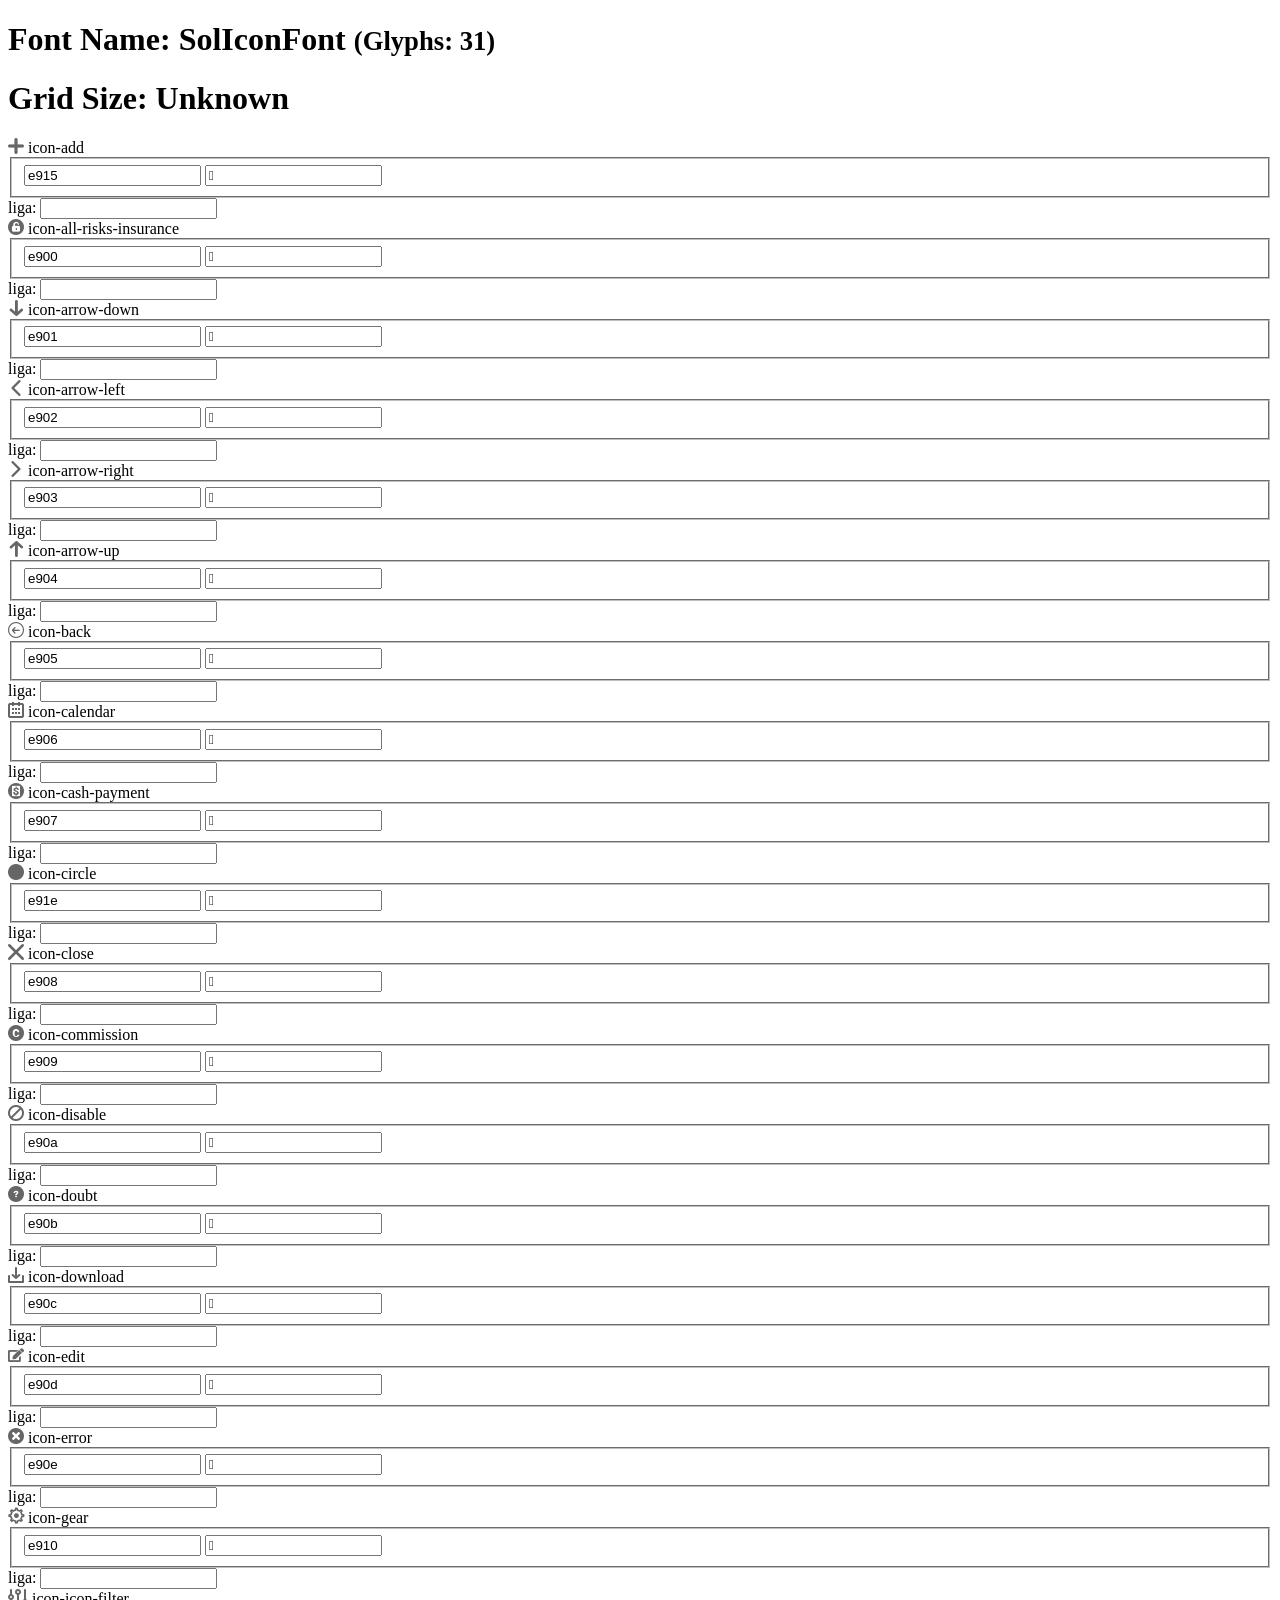
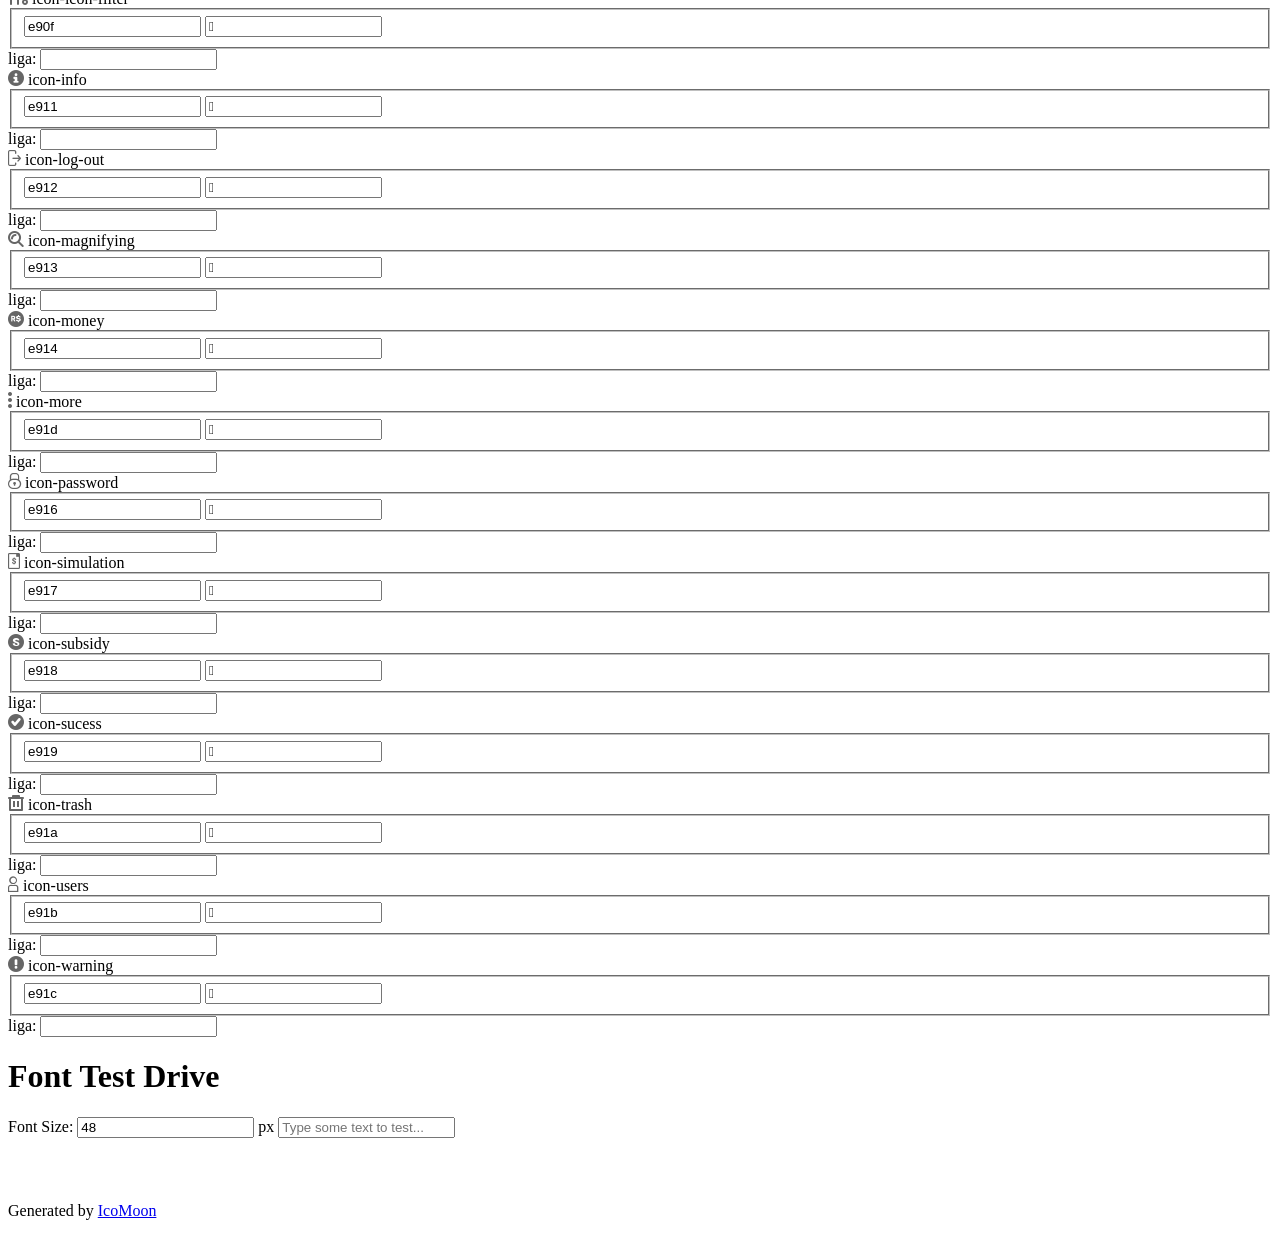
==== index.html @ f2c4db08 "Change demo.html to index.html" ====
<!doctype html>
<html>
<head>
    <meta charset="utf-8">
    <title>IcoMoon Demo</title>
    <meta name="description" content="An Icon Font Generated By IcoMoon.io">
    <meta name="viewport" content="width=device-width, initial-scale=1">
    <link rel="stylesheet" href="demo-files/demo.css">
    <link rel="stylesheet" href="style.css"></head>
<body>
    <div class="bgc1 clearfix">
        <h1 class="mhmm mvm"><span class="fgc1">Font Name:</span> SolIconFont <small class="fgc1">(Glyphs:&nbsp;31)</small></h1>
    </div>
    <div class="clearfix mhl ptl">
        <h1 class="mvm mtn fgc1">Grid Size: Unknown</h1>
        <div class="glyph fs1">
            <div class="clearfix bshadow0 pbs">
                <span class="icon-add"></span>
                <span class="mls"> icon-add</span>
            </div>
            <fieldset class="fs0 size1of1 clearfix hidden-false">
                <input type="text" readonly value="e915" class="unit size1of2" />
                <input type="text" maxlength="1" readonly value="&#xe915;" class="unitRight size1of2 talign-right" />
            </fieldset>
            <div class="fs0 bshadow0 clearfix hidden-true">
                <span class="unit pvs fgc1">liga: </span>
                <input type="text" readonly value="" class="liga unitRight" />
            </div>
        </div>
        <div class="glyph fs1">
            <div class="clearfix bshadow0 pbs">
                <span class="icon-all-risks-insurance"></span>
                <span class="mls"> icon-all-risks-insurance</span>
            </div>
            <fieldset class="fs0 size1of1 clearfix hidden-false">
                <input type="text" readonly value="e900" class="unit size1of2" />
                <input type="text" maxlength="1" readonly value="&#xe900;" class="unitRight size1of2 talign-right" />
            </fieldset>
            <div class="fs0 bshadow0 clearfix hidden-true">
                <span class="unit pvs fgc1">liga: </span>
                <input type="text" readonly value="" class="liga unitRight" />
            </div>
        </div>
        <div class="glyph fs1">
            <div class="clearfix bshadow0 pbs">
                <span class="icon-arrow-down"></span>
                <span class="mls"> icon-arrow-down</span>
            </div>
            <fieldset class="fs0 size1of1 clearfix hidden-false">
                <input type="text" readonly value="e901" class="unit size1of2" />
                <input type="text" maxlength="1" readonly value="&#xe901;" class="unitRight size1of2 talign-right" />
            </fieldset>
            <div class="fs0 bshadow0 clearfix hidden-true">
                <span class="unit pvs fgc1">liga: </span>
                <input type="text" readonly value="" class="liga unitRight" />
            </div>
        </div>
        <div class="glyph fs1">
            <div class="clearfix bshadow0 pbs">
                <span class="icon-arrow-left"></span>
                <span class="mls"> icon-arrow-left</span>
            </div>
            <fieldset class="fs0 size1of1 clearfix hidden-false">
                <input type="text" readonly value="e902" class="unit size1of2" />
                <input type="text" maxlength="1" readonly value="&#xe902;" class="unitRight size1of2 talign-right" />
            </fieldset>
            <div class="fs0 bshadow0 clearfix hidden-true">
                <span class="unit pvs fgc1">liga: </span>
                <input type="text" readonly value="" class="liga unitRight" />
            </div>
        </div>
        <div class="glyph fs1">
            <div class="clearfix bshadow0 pbs">
                <span class="icon-arrow-right"></span>
                <span class="mls"> icon-arrow-right</span>
            </div>
            <fieldset class="fs0 size1of1 clearfix hidden-false">
                <input type="text" readonly value="e903" class="unit size1of2" />
                <input type="text" maxlength="1" readonly value="&#xe903;" class="unitRight size1of2 talign-right" />
            </fieldset>
            <div class="fs0 bshadow0 clearfix hidden-true">
                <span class="unit pvs fgc1">liga: </span>
                <input type="text" readonly value="" class="liga unitRight" />
            </div>
        </div>
        <div class="glyph fs1">
            <div class="clearfix bshadow0 pbs">
                <span class="icon-arrow-up"></span>
                <span class="mls"> icon-arrow-up</span>
            </div>
            <fieldset class="fs0 size1of1 clearfix hidden-false">
                <input type="text" readonly value="e904" class="unit size1of2" />
                <input type="text" maxlength="1" readonly value="&#xe904;" class="unitRight size1of2 talign-right" />
            </fieldset>
            <div class="fs0 bshadow0 clearfix hidden-true">
                <span class="unit pvs fgc1">liga: </span>
                <input type="text" readonly value="" class="liga unitRight" />
            </div>
        </div>
        <div class="glyph fs1">
            <div class="clearfix bshadow0 pbs">
                <span class="icon-back"></span>
                <span class="mls"> icon-back</span>
            </div>
            <fieldset class="fs0 size1of1 clearfix hidden-false">
                <input type="text" readonly value="e905" class="unit size1of2" />
                <input type="text" maxlength="1" readonly value="&#xe905;" class="unitRight size1of2 talign-right" />
            </fieldset>
            <div class="fs0 bshadow0 clearfix hidden-true">
                <span class="unit pvs fgc1">liga: </span>
                <input type="text" readonly value="" class="liga unitRight" />
            </div>
        </div>
        <div class="glyph fs1">
            <div class="clearfix bshadow0 pbs">
                <span class="icon-calendar"></span>
                <span class="mls"> icon-calendar</span>
            </div>
            <fieldset class="fs0 size1of1 clearfix hidden-false">
                <input type="text" readonly value="e906" class="unit size1of2" />
                <input type="text" maxlength="1" readonly value="&#xe906;" class="unitRight size1of2 talign-right" />
            </fieldset>
            <div class="fs0 bshadow0 clearfix hidden-true">
                <span class="unit pvs fgc1">liga: </span>
                <input type="text" readonly value="" class="liga unitRight" />
            </div>
        </div>
        <div class="glyph fs1">
            <div class="clearfix bshadow0 pbs">
                <span class="icon-cash-payment"></span>
                <span class="mls"> icon-cash-payment</span>
            </div>
            <fieldset class="fs0 size1of1 clearfix hidden-false">
                <input type="text" readonly value="e907" class="unit size1of2" />
                <input type="text" maxlength="1" readonly value="&#xe907;" class="unitRight size1of2 talign-right" />
            </fieldset>
            <div class="fs0 bshadow0 clearfix hidden-true">
                <span class="unit pvs fgc1">liga: </span>
                <input type="text" readonly value="" class="liga unitRight" />
            </div>
        </div>
        <div class="glyph fs1">
            <div class="clearfix bshadow0 pbs">
                <span class="icon-circle"></span>
                <span class="mls"> icon-circle</span>
            </div>
            <fieldset class="fs0 size1of1 clearfix hidden-false">
                <input type="text" readonly value="e91e" class="unit size1of2" />
                <input type="text" maxlength="1" readonly value="&#xe91e;" class="unitRight size1of2 talign-right" />
            </fieldset>
            <div class="fs0 bshadow0 clearfix hidden-true">
                <span class="unit pvs fgc1">liga: </span>
                <input type="text" readonly value="" class="liga unitRight" />
            </div>
        </div>
        <div class="glyph fs1">
            <div class="clearfix bshadow0 pbs">
                <span class="icon-close"></span>
                <span class="mls"> icon-close</span>
            </div>
            <fieldset class="fs0 size1of1 clearfix hidden-false">
                <input type="text" readonly value="e908" class="unit size1of2" />
                <input type="text" maxlength="1" readonly value="&#xe908;" class="unitRight size1of2 talign-right" />
            </fieldset>
            <div class="fs0 bshadow0 clearfix hidden-true">
                <span class="unit pvs fgc1">liga: </span>
                <input type="text" readonly value="" class="liga unitRight" />
            </div>
        </div>
        <div class="glyph fs1">
            <div class="clearfix bshadow0 pbs">
                <span class="icon-commission"></span>
                <span class="mls"> icon-commission</span>
            </div>
            <fieldset class="fs0 size1of1 clearfix hidden-false">
                <input type="text" readonly value="e909" class="unit size1of2" />
                <input type="text" maxlength="1" readonly value="&#xe909;" class="unitRight size1of2 talign-right" />
            </fieldset>
            <div class="fs0 bshadow0 clearfix hidden-true">
                <span class="unit pvs fgc1">liga: </span>
                <input type="text" readonly value="" class="liga unitRight" />
            </div>
        </div>
        <div class="glyph fs1">
            <div class="clearfix bshadow0 pbs">
                <span class="icon-disable"></span>
                <span class="mls"> icon-disable</span>
            </div>
            <fieldset class="fs0 size1of1 clearfix hidden-false">
                <input type="text" readonly value="e90a" class="unit size1of2" />
                <input type="text" maxlength="1" readonly value="&#xe90a;" class="unitRight size1of2 talign-right" />
            </fieldset>
            <div class="fs0 bshadow0 clearfix hidden-true">
                <span class="unit pvs fgc1">liga: </span>
                <input type="text" readonly value="" class="liga unitRight" />
            </div>
        </div>
        <div class="glyph fs1">
            <div class="clearfix bshadow0 pbs">
                <span class="icon-doubt"></span>
                <span class="mls"> icon-doubt</span>
            </div>
            <fieldset class="fs0 size1of1 clearfix hidden-false">
                <input type="text" readonly value="e90b" class="unit size1of2" />
                <input type="text" maxlength="1" readonly value="&#xe90b;" class="unitRight size1of2 talign-right" />
            </fieldset>
            <div class="fs0 bshadow0 clearfix hidden-true">
                <span class="unit pvs fgc1">liga: </span>
                <input type="text" readonly value="" class="liga unitRight" />
            </div>
        </div>
        <div class="glyph fs1">
            <div class="clearfix bshadow0 pbs">
                <span class="icon-download"></span>
                <span class="mls"> icon-download</span>
            </div>
            <fieldset class="fs0 size1of1 clearfix hidden-false">
                <input type="text" readonly value="e90c" class="unit size1of2" />
                <input type="text" maxlength="1" readonly value="&#xe90c;" class="unitRight size1of2 talign-right" />
            </fieldset>
            <div class="fs0 bshadow0 clearfix hidden-true">
                <span class="unit pvs fgc1">liga: </span>
                <input type="text" readonly value="" class="liga unitRight" />
            </div>
        </div>
        <div class="glyph fs1">
            <div class="clearfix bshadow0 pbs">
                <span class="icon-edit"></span>
                <span class="mls"> icon-edit</span>
            </div>
            <fieldset class="fs0 size1of1 clearfix hidden-false">
                <input type="text" readonly value="e90d" class="unit size1of2" />
                <input type="text" maxlength="1" readonly value="&#xe90d;" class="unitRight size1of2 talign-right" />
            </fieldset>
            <div class="fs0 bshadow0 clearfix hidden-true">
                <span class="unit pvs fgc1">liga: </span>
                <input type="text" readonly value="" class="liga unitRight" />
            </div>
        </div>
        <div class="glyph fs1">
            <div class="clearfix bshadow0 pbs">
                <span class="icon-error"></span>
                <span class="mls"> icon-error</span>
            </div>
            <fieldset class="fs0 size1of1 clearfix hidden-false">
                <input type="text" readonly value="e90e" class="unit size1of2" />
                <input type="text" maxlength="1" readonly value="&#xe90e;" class="unitRight size1of2 talign-right" />
            </fieldset>
            <div class="fs0 bshadow0 clearfix hidden-true">
                <span class="unit pvs fgc1">liga: </span>
                <input type="text" readonly value="" class="liga unitRight" />
            </div>
        </div>
        <div class="glyph fs1">
            <div class="clearfix bshadow0 pbs">
                <span class="icon-gear"></span>
                <span class="mls"> icon-gear</span>
            </div>
            <fieldset class="fs0 size1of1 clearfix hidden-false">
                <input type="text" readonly value="e910" class="unit size1of2" />
                <input type="text" maxlength="1" readonly value="&#xe910;" class="unitRight size1of2 talign-right" />
            </fieldset>
            <div class="fs0 bshadow0 clearfix hidden-true">
                <span class="unit pvs fgc1">liga: </span>
                <input type="text" readonly value="" class="liga unitRight" />
            </div>
        </div>
        <div class="glyph fs1">
            <div class="clearfix bshadow0 pbs">
                <span class="icon-icon-filter"></span>
                <span class="mls"> icon-icon-filter</span>
            </div>
            <fieldset class="fs0 size1of1 clearfix hidden-false">
                <input type="text" readonly value="e90f" class="unit size1of2" />
                <input type="text" maxlength="1" readonly value="&#xe90f;" class="unitRight size1of2 talign-right" />
            </fieldset>
            <div class="fs0 bshadow0 clearfix hidden-true">
                <span class="unit pvs fgc1">liga: </span>
                <input type="text" readonly value="" class="liga unitRight" />
            </div>
        </div>
        <div class="glyph fs1">
            <div class="clearfix bshadow0 pbs">
                <span class="icon-info"></span>
                <span class="mls"> icon-info</span>
            </div>
            <fieldset class="fs0 size1of1 clearfix hidden-false">
                <input type="text" readonly value="e911" class="unit size1of2" />
                <input type="text" maxlength="1" readonly value="&#xe911;" class="unitRight size1of2 talign-right" />
            </fieldset>
            <div class="fs0 bshadow0 clearfix hidden-true">
                <span class="unit pvs fgc1">liga: </span>
                <input type="text" readonly value="" class="liga unitRight" />
            </div>
        </div>
        <div class="glyph fs1">
            <div class="clearfix bshadow0 pbs">
                <span class="icon-log-out"></span>
                <span class="mls"> icon-log-out</span>
            </div>
            <fieldset class="fs0 size1of1 clearfix hidden-false">
                <input type="text" readonly value="e912" class="unit size1of2" />
                <input type="text" maxlength="1" readonly value="&#xe912;" class="unitRight size1of2 talign-right" />
            </fieldset>
            <div class="fs0 bshadow0 clearfix hidden-true">
                <span class="unit pvs fgc1">liga: </span>
                <input type="text" readonly value="" class="liga unitRight" />
            </div>
        </div>
        <div class="glyph fs1">
            <div class="clearfix bshadow0 pbs">
                <span class="icon-magnifying"></span>
                <span class="mls"> icon-magnifying</span>
            </div>
            <fieldset class="fs0 size1of1 clearfix hidden-false">
                <input type="text" readonly value="e913" class="unit size1of2" />
                <input type="text" maxlength="1" readonly value="&#xe913;" class="unitRight size1of2 talign-right" />
            </fieldset>
            <div class="fs0 bshadow0 clearfix hidden-true">
                <span class="unit pvs fgc1">liga: </span>
                <input type="text" readonly value="" class="liga unitRight" />
            </div>
        </div>
        <div class="glyph fs1">
            <div class="clearfix bshadow0 pbs">
                <span class="icon-money"></span>
                <span class="mls"> icon-money</span>
            </div>
            <fieldset class="fs0 size1of1 clearfix hidden-false">
                <input type="text" readonly value="e914" class="unit size1of2" />
                <input type="text" maxlength="1" readonly value="&#xe914;" class="unitRight size1of2 talign-right" />
            </fieldset>
            <div class="fs0 bshadow0 clearfix hidden-true">
                <span class="unit pvs fgc1">liga: </span>
                <input type="text" readonly value="" class="liga unitRight" />
            </div>
        </div>
        <div class="glyph fs1">
            <div class="clearfix bshadow0 pbs">
                <span class="icon-more"></span>
                <span class="mls"> icon-more</span>
            </div>
            <fieldset class="fs0 size1of1 clearfix hidden-false">
                <input type="text" readonly value="e91d" class="unit size1of2" />
                <input type="text" maxlength="1" readonly value="&#xe91d;" class="unitRight size1of2 talign-right" />
            </fieldset>
            <div class="fs0 bshadow0 clearfix hidden-true">
                <span class="unit pvs fgc1">liga: </span>
                <input type="text" readonly value="" class="liga unitRight" />
            </div>
        </div>
        <div class="glyph fs1">
            <div class="clearfix bshadow0 pbs">
                <span class="icon-password"></span>
                <span class="mls"> icon-password</span>
            </div>
            <fieldset class="fs0 size1of1 clearfix hidden-false">
                <input type="text" readonly value="e916" class="unit size1of2" />
                <input type="text" maxlength="1" readonly value="&#xe916;" class="unitRight size1of2 talign-right" />
            </fieldset>
            <div class="fs0 bshadow0 clearfix hidden-true">
                <span class="unit pvs fgc1">liga: </span>
                <input type="text" readonly value="" class="liga unitRight" />
            </div>
        </div>
        <div class="glyph fs1">
            <div class="clearfix bshadow0 pbs">
                <span class="icon-simulation"></span>
                <span class="mls"> icon-simulation</span>
            </div>
            <fieldset class="fs0 size1of1 clearfix hidden-false">
                <input type="text" readonly value="e917" class="unit size1of2" />
                <input type="text" maxlength="1" readonly value="&#xe917;" class="unitRight size1of2 talign-right" />
            </fieldset>
            <div class="fs0 bshadow0 clearfix hidden-true">
                <span class="unit pvs fgc1">liga: </span>
                <input type="text" readonly value="" class="liga unitRight" />
            </div>
        </div>
        <div class="glyph fs1">
            <div class="clearfix bshadow0 pbs">
                <span class="icon-subsidy"></span>
                <span class="mls"> icon-subsidy</span>
            </div>
            <fieldset class="fs0 size1of1 clearfix hidden-false">
                <input type="text" readonly value="e918" class="unit size1of2" />
                <input type="text" maxlength="1" readonly value="&#xe918;" class="unitRight size1of2 talign-right" />
            </fieldset>
            <div class="fs0 bshadow0 clearfix hidden-true">
                <span class="unit pvs fgc1">liga: </span>
                <input type="text" readonly value="" class="liga unitRight" />
            </div>
        </div>
        <div class="glyph fs1">
            <div class="clearfix bshadow0 pbs">
                <span class="icon-sucess"></span>
                <span class="mls"> icon-sucess</span>
            </div>
            <fieldset class="fs0 size1of1 clearfix hidden-false">
                <input type="text" readonly value="e919" class="unit size1of2" />
                <input type="text" maxlength="1" readonly value="&#xe919;" class="unitRight size1of2 talign-right" />
            </fieldset>
            <div class="fs0 bshadow0 clearfix hidden-true">
                <span class="unit pvs fgc1">liga: </span>
                <input type="text" readonly value="" class="liga unitRight" />
            </div>
        </div>
        <div class="glyph fs1">
            <div class="clearfix bshadow0 pbs">
                <span class="icon-trash"></span>
                <span class="mls"> icon-trash</span>
            </div>
            <fieldset class="fs0 size1of1 clearfix hidden-false">
                <input type="text" readonly value="e91a" class="unit size1of2" />
                <input type="text" maxlength="1" readonly value="&#xe91a;" class="unitRight size1of2 talign-right" />
            </fieldset>
            <div class="fs0 bshadow0 clearfix hidden-true">
                <span class="unit pvs fgc1">liga: </span>
                <input type="text" readonly value="" class="liga unitRight" />
            </div>
        </div>
        <div class="glyph fs1">
            <div class="clearfix bshadow0 pbs">
                <span class="icon-users"></span>
                <span class="mls"> icon-users</span>
            </div>
            <fieldset class="fs0 size1of1 clearfix hidden-false">
                <input type="text" readonly value="e91b" class="unit size1of2" />
                <input type="text" maxlength="1" readonly value="&#xe91b;" class="unitRight size1of2 talign-right" />
            </fieldset>
            <div class="fs0 bshadow0 clearfix hidden-true">
                <span class="unit pvs fgc1">liga: </span>
                <input type="text" readonly value="" class="liga unitRight" />
            </div>
        </div>
        <div class="glyph fs1">
            <div class="clearfix bshadow0 pbs">
                <span class="icon-warning"></span>
                <span class="mls"> icon-warning</span>
            </div>
            <fieldset class="fs0 size1of1 clearfix hidden-false">
                <input type="text" readonly value="e91c" class="unit size1of2" />
                <input type="text" maxlength="1" readonly value="&#xe91c;" class="unitRight size1of2 talign-right" />
            </fieldset>
            <div class="fs0 bshadow0 clearfix hidden-true">
                <span class="unit pvs fgc1">liga: </span>
                <input type="text" readonly value="" class="liga unitRight" />
            </div>
        </div>
    </div>

    <!--[if gt IE 8]><!-->
    <div class="mhl clearfix mbl">
        <h1>Font Test Drive</h1>
        <label>
            Font Size: <input id="fontSize" type="number" class="textbox0 mbm"
            min="8" value="48" />
            px
        </label>
        <input id="testText" type="text" class="phl size1of1 mvl"
        placeholder="Type some text to test..." value=""/>
        <div id="testDrive" class="icon-" style="font-family: SolIconFont">&nbsp;
        </div>
    </div>
    <!--<![endif]-->
    <div class="bgc1 clearfix">
        <p class="mhl">Generated by <a href="https://icomoon.io/app">IcoMoon</a></p>
    </div>

    <script src="demo-files/demo.js"></script>
</body>
</html>
---- style.css ----
@font-face {
  font-family: 'SolIconFont';
  src:  url('fonts/SolIconFont.eot?9lqqay');
  src:  url('fonts/SolIconFont.eot?9lqqay#iefix') format('embedded-opentype'),
    url('fonts/SolIconFont.ttf?9lqqay') format('truetype'),
    url('fonts/SolIconFont.woff?9lqqay') format('woff'),
    url('fonts/SolIconFont.svg?9lqqay#SolIconFont') format('svg');
  font-weight: normal;
  font-style: normal;
  font-display: block;
}

[class^="icon-"], [class*=" icon-"] {
  /* use !important to prevent issues with browser extensions that change fonts */
  font-family: 'SolIconFont' !important;
  speak: never;
  font-style: normal;
  font-weight: normal;
  font-variant: normal;
  text-transform: none;
  line-height: 1;

  /* Better Font Rendering =========== */
  -webkit-font-smoothing: antialiased;
  -moz-osx-font-smoothing: grayscale;
}

.icon-add:before {
  content: "\e915";
  color: #666;
}
.icon-all-risks-insurance:before {
  content: "\e900";
  color: #666;
}
.icon-arrow-down:before {
  content: "\e901";
  color: #666;
}
.icon-arrow-left:before {
  content: "\e902";
  color: #666;
}
.icon-arrow-right:before {
  content: "\e903";
  color: #666;
}
.icon-arrow-up:before {
  content: "\e904";
  color: #666;
}
.icon-back:before {
  content: "\e905";
  color: #666;
}
.icon-calendar:before {
  content: "\e906";
  color: #666;
}
.icon-cash-payment:before {
  content: "\e907";
  color: #666;
}
.icon-circle:before {
  content: "\e91e";
  color: #666;
}
.icon-close:before {
  content: "\e908";
  color: #666;
}
.icon-commission:before {
  content: "\e909";
  color: #666;
}
.icon-disable:before {
  content: "\e90a";
  color: #666;
}
.icon-doubt:before {
  content: "\e90b";
  color: #666;
}
.icon-download:before {
  content: "\e90c";
  color: #666;
}
.icon-edit:before {
  content: "\e90d";
  color: #666;
}
.icon-error:before {
  content: "\e90e";
  color: #666;
}
.icon-gear:before {
  content: "\e910";
  color: #666;
}
.icon-icon-filter:before {
  content: "\e90f";
  color: #666;
}
.icon-info:before {
  content: "\e911";
  color: #666;
}
.icon-log-out:before {
  content: "\e912";
  color: #666;
}
.icon-magnifying:before {
  content: "\e913";
  color: #666;
}
.icon-money:before {
  content: "\e914";
  color: #666;
}
.icon-more:before {
  content: "\e91d";
  color: #666;
}
.icon-password:before {
  content: "\e916";
  color: #666;
}
.icon-simulation:before {
  content: "\e917";
  color: #666;
}
.icon-subsidy:before {
  content: "\e918";
  color: #666;
}
.icon-sucess:before {
  content: "\e919";
  color: #666;
}
.icon-trash:before {
  content: "\e91a";
  color: #666;
}
.icon-users:before {
  content: "\e91b";
  color: #666;
}
.icon-warning:before {
  content: "\e91c";
  color: #666;
}
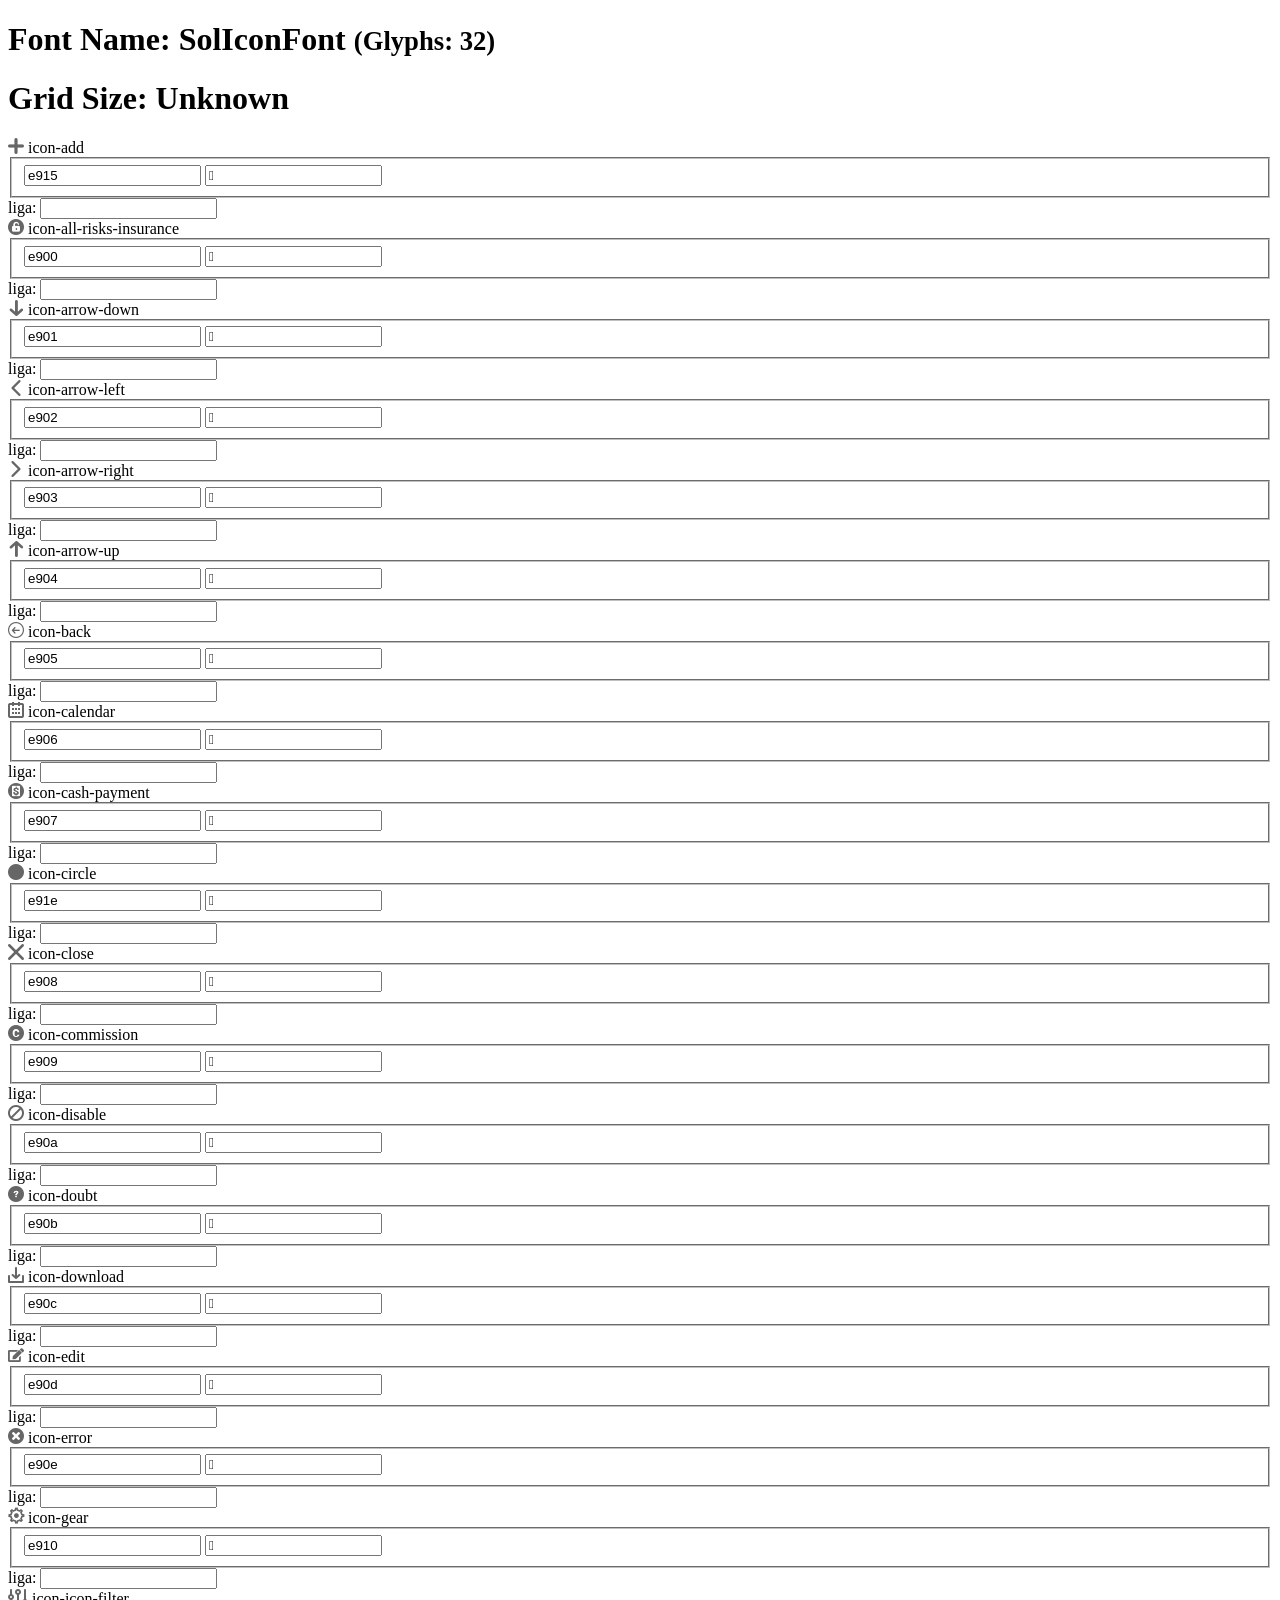
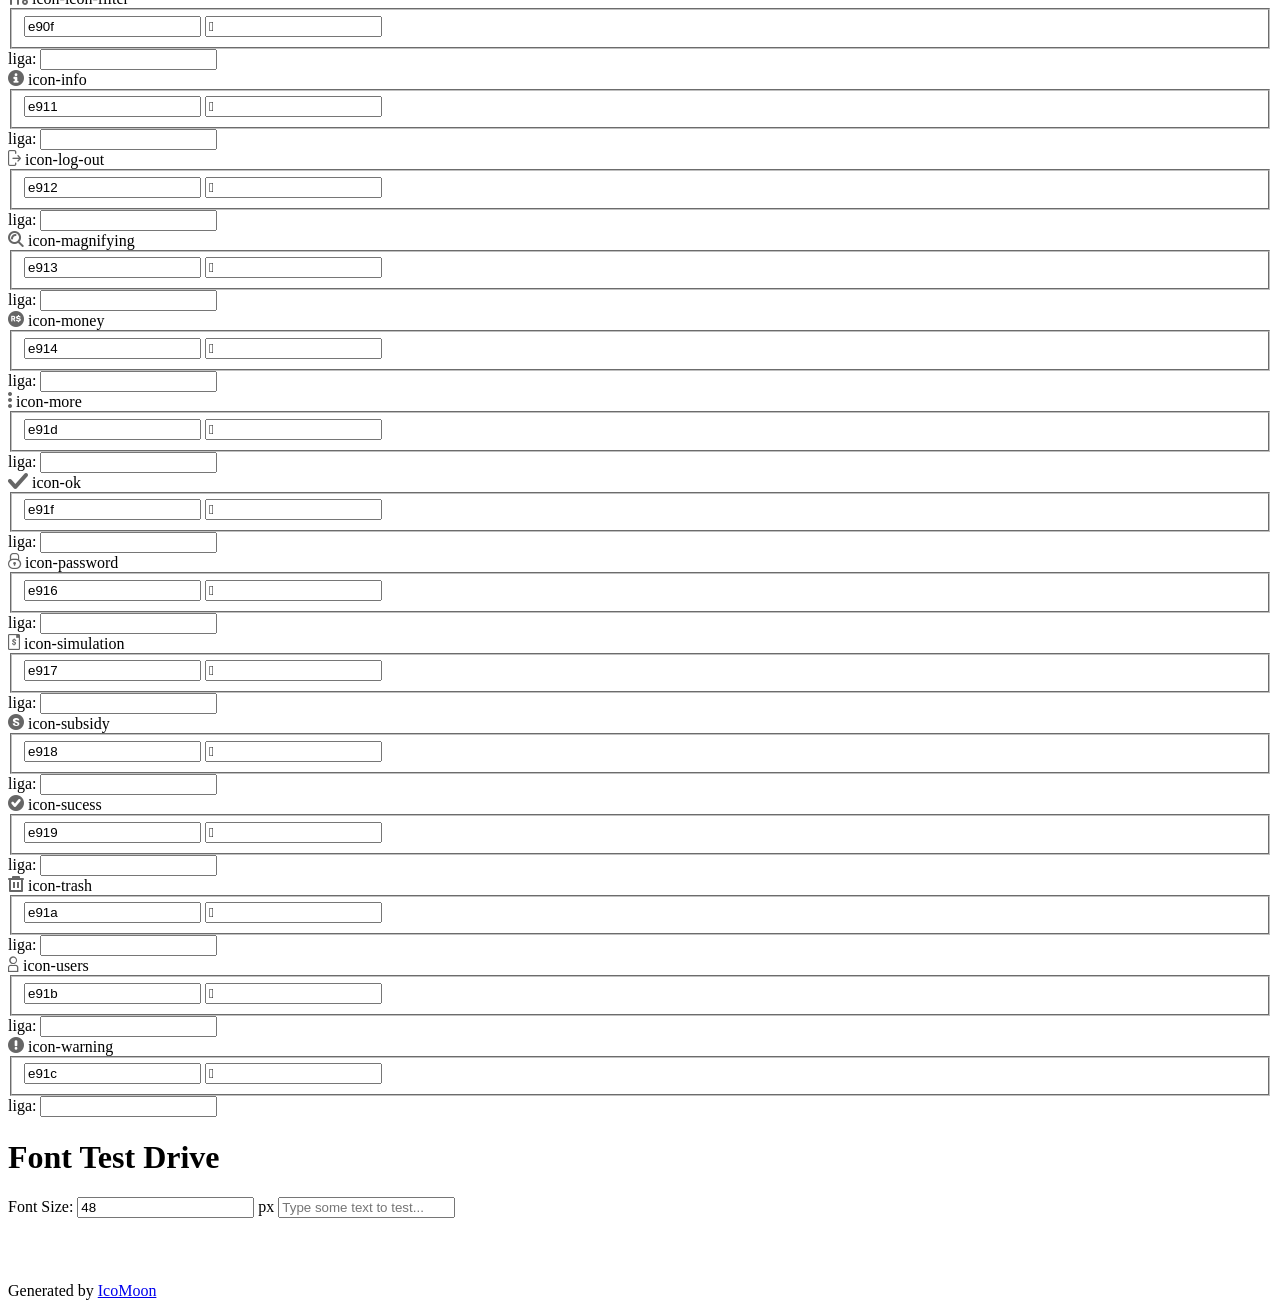
==== commit 95657ef2: "Add ok icon" ====
--- a/index.html
+++ b/index.html
@@ -9,7 +9,7 @@
     <link rel="stylesheet" href="style.css"></head>
 <body>
     <div class="bgc1 clearfix">
-        <h1 class="mhmm mvm"><span class="fgc1">Font Name:</span> SolIconFont <small class="fgc1">(Glyphs:&nbsp;31)</small></h1>
+        <h1 class="mhmm mvm"><span class="fgc1">Font Name:</span> SolIconFont <small class="fgc1">(Glyphs:&nbsp;32)</small></h1>
     </div>
     <div class="clearfix mhl ptl">
         <h1 class="mvm mtn fgc1">Grid Size: Unknown</h1>
@@ -343,6 +343,20 @@
             <fieldset class="fs0 size1of1 clearfix hidden-false">
                 <input type="text" readonly value="e91d" class="unit size1of2" />
                 <input type="text" maxlength="1" readonly value="&#xe91d;" class="unitRight size1of2 talign-right" />
+            </fieldset>
+            <div class="fs0 bshadow0 clearfix hidden-true">
+                <span class="unit pvs fgc1">liga: </span>
+                <input type="text" readonly value="" class="liga unitRight" />
+            </div>
+        </div>
+        <div class="glyph fs1">
+            <div class="clearfix bshadow0 pbs">
+                <span class="icon-ok"></span>
+                <span class="mls"> icon-ok</span>
+            </div>
+            <fieldset class="fs0 size1of1 clearfix hidden-false">
+                <input type="text" readonly value="e91f" class="unit size1of2" />
+                <input type="text" maxlength="1" readonly value="&#xe91f;" class="unitRight size1of2 talign-right" />
             </fieldset>
             <div class="fs0 bshadow0 clearfix hidden-true">
                 <span class="unit pvs fgc1">liga: </span>
--- a/style.css
+++ b/style.css
@@ -1,10 +1,10 @@
 @font-face {
   font-family: 'SolIconFont';
-  src:  url('fonts/SolIconFont.eot?9lqqay');
-  src:  url('fonts/SolIconFont.eot?9lqqay#iefix') format('embedded-opentype'),
-    url('fonts/SolIconFont.ttf?9lqqay') format('truetype'),
-    url('fonts/SolIconFont.woff?9lqqay') format('woff'),
-    url('fonts/SolIconFont.svg?9lqqay#SolIconFont') format('svg');
+  src:  url('fonts/SolIconFont.eot?azlwng');
+  src:  url('fonts/SolIconFont.eot?azlwng#iefix') format('embedded-opentype'),
+    url('fonts/SolIconFont.ttf?azlwng') format('truetype'),
+    url('fonts/SolIconFont.woff?azlwng') format('woff'),
+    url('fonts/SolIconFont.svg?azlwng#SolIconFont') format('svg');
   font-weight: normal;
   font-style: normal;
   font-display: block;
@@ -121,6 +121,10 @@
   content: "\e91d";
   color: #666;
 }
+.icon-ok:before {
+  content: "\e91f";
+  color: #666;
+}
 .icon-password:before {
   content: "\e916";
   color: #666;
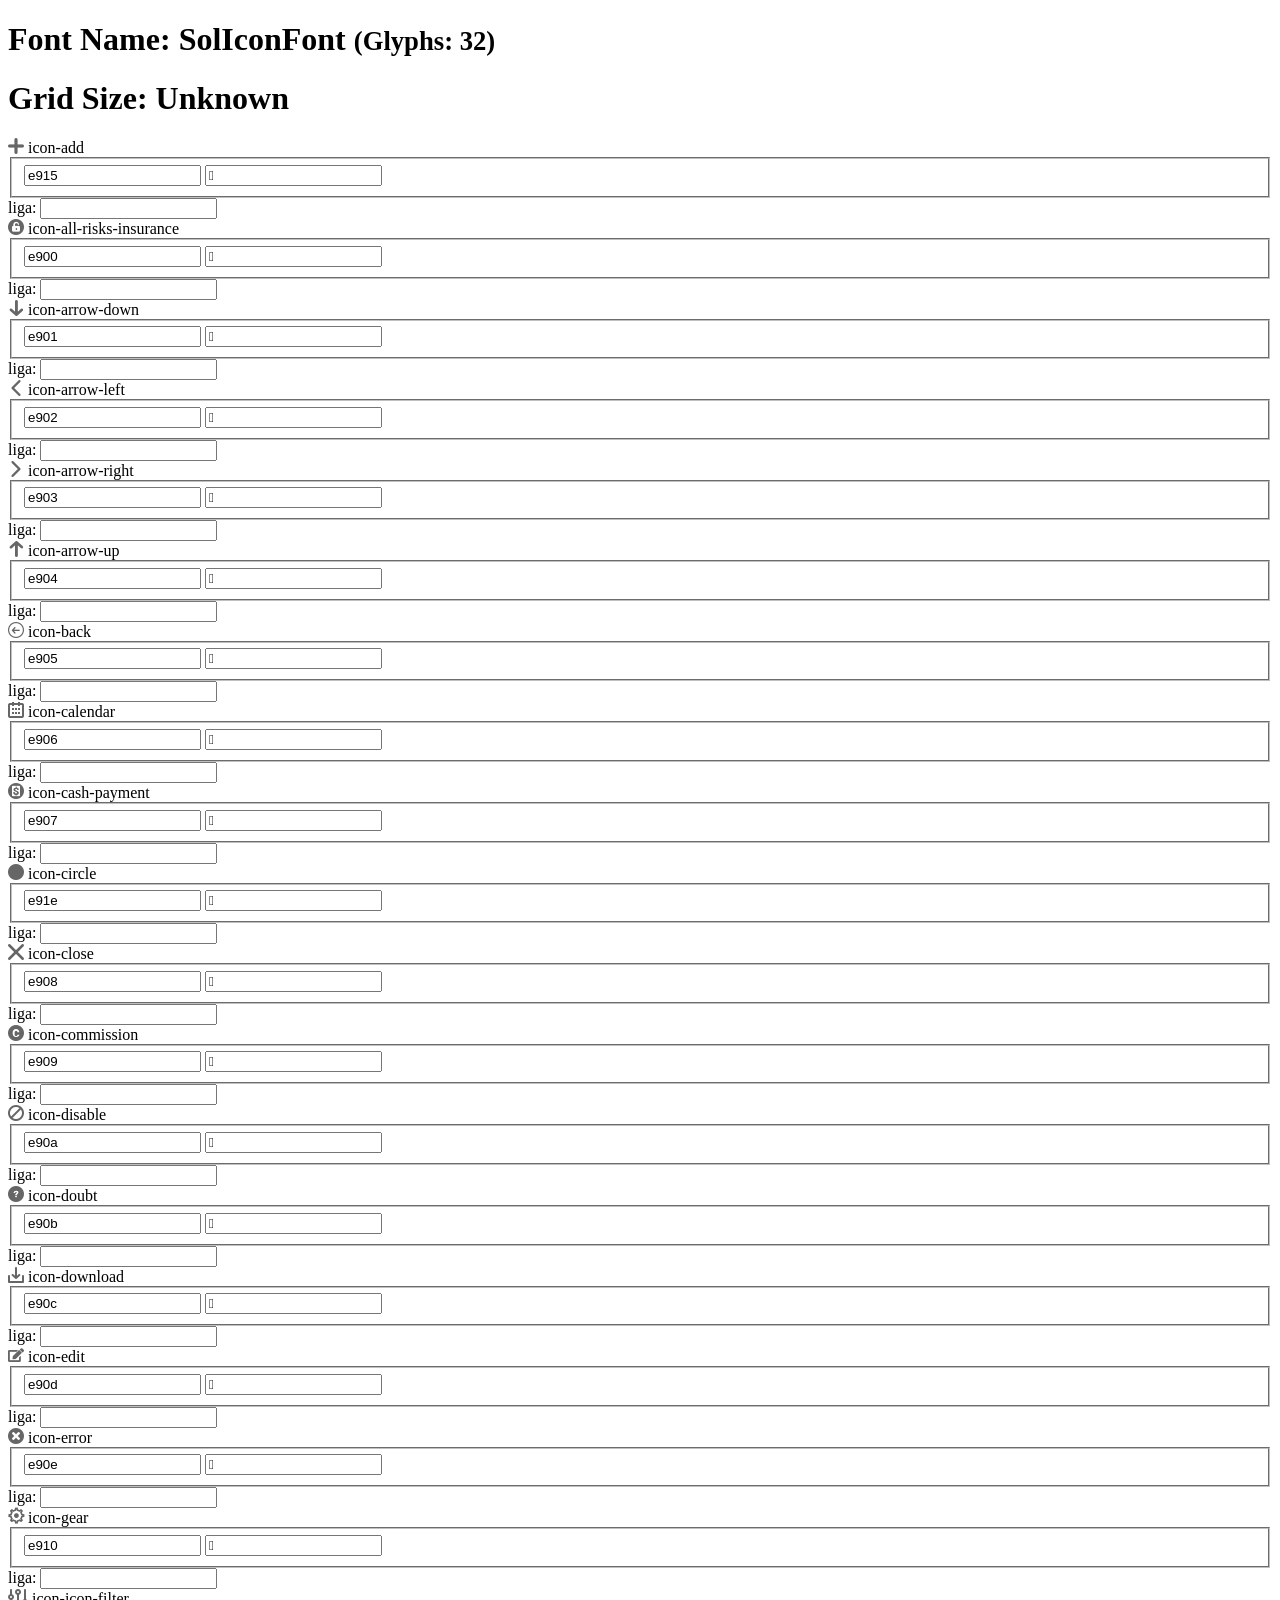
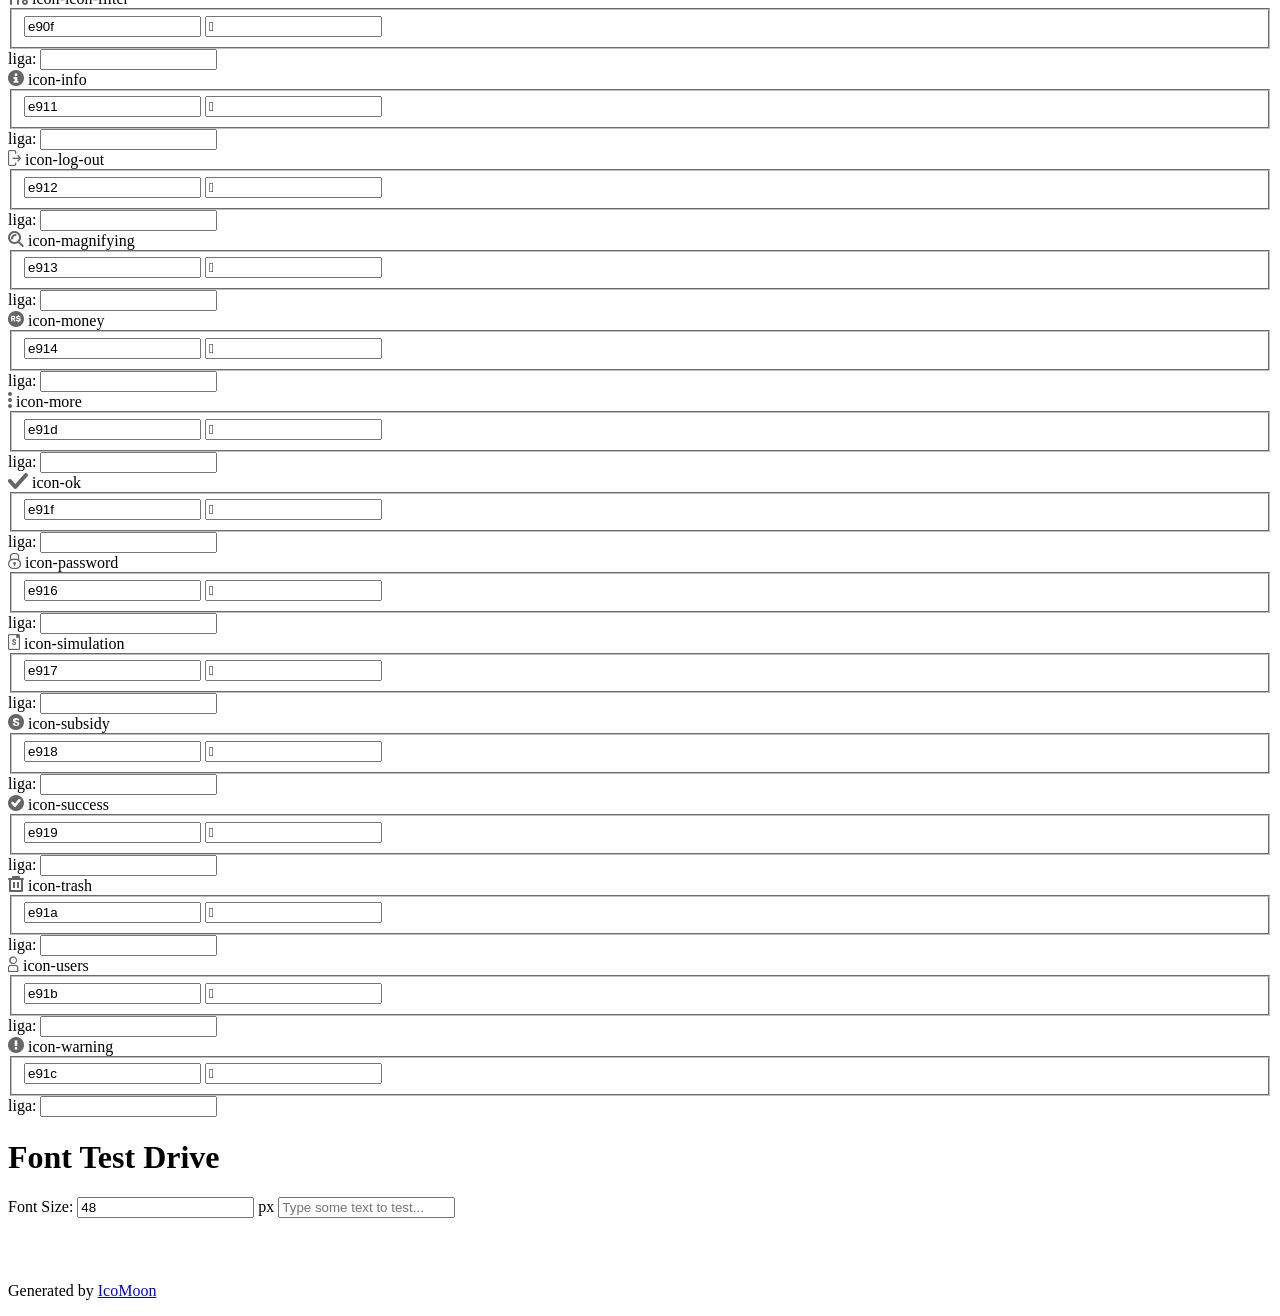
==== commit 2f9f3b67: "Fix success name" ====
--- a/index.html
+++ b/index.html
@@ -407,8 +407,8 @@
         </div>
         <div class="glyph fs1">
             <div class="clearfix bshadow0 pbs">
-                <span class="icon-sucess"></span>
-                <span class="mls"> icon-sucess</span>
+                <span class="icon-success"></span>
+                <span class="mls"> icon-success</span>
             </div>
             <fieldset class="fs0 size1of1 clearfix hidden-false">
                 <input type="text" readonly value="e919" class="unit size1of2" />
--- a/style.css
+++ b/style.css
@@ -1,10 +1,10 @@
 @font-face {
   font-family: 'SolIconFont';
-  src:  url('fonts/SolIconFont.eot?azlwng');
-  src:  url('fonts/SolIconFont.eot?azlwng#iefix') format('embedded-opentype'),
-    url('fonts/SolIconFont.ttf?azlwng') format('truetype'),
-    url('fonts/SolIconFont.woff?azlwng') format('woff'),
-    url('fonts/SolIconFont.svg?azlwng#SolIconFont') format('svg');
+  src:  url('fonts/SolIconFont.eot?1wseb8');
+  src:  url('fonts/SolIconFont.eot?1wseb8#iefix') format('embedded-opentype'),
+    url('fonts/SolIconFont.ttf?1wseb8') format('truetype'),
+    url('fonts/SolIconFont.woff?1wseb8') format('woff'),
+    url('fonts/SolIconFont.svg?1wseb8#SolIconFont') format('svg');
   font-weight: normal;
   font-style: normal;
   font-display: block;
@@ -137,7 +137,7 @@
   content: "\e918";
   color: #666;
 }
-.icon-sucess:before {
+.icon-success:before {
   content: "\e919";
   color: #666;
 }
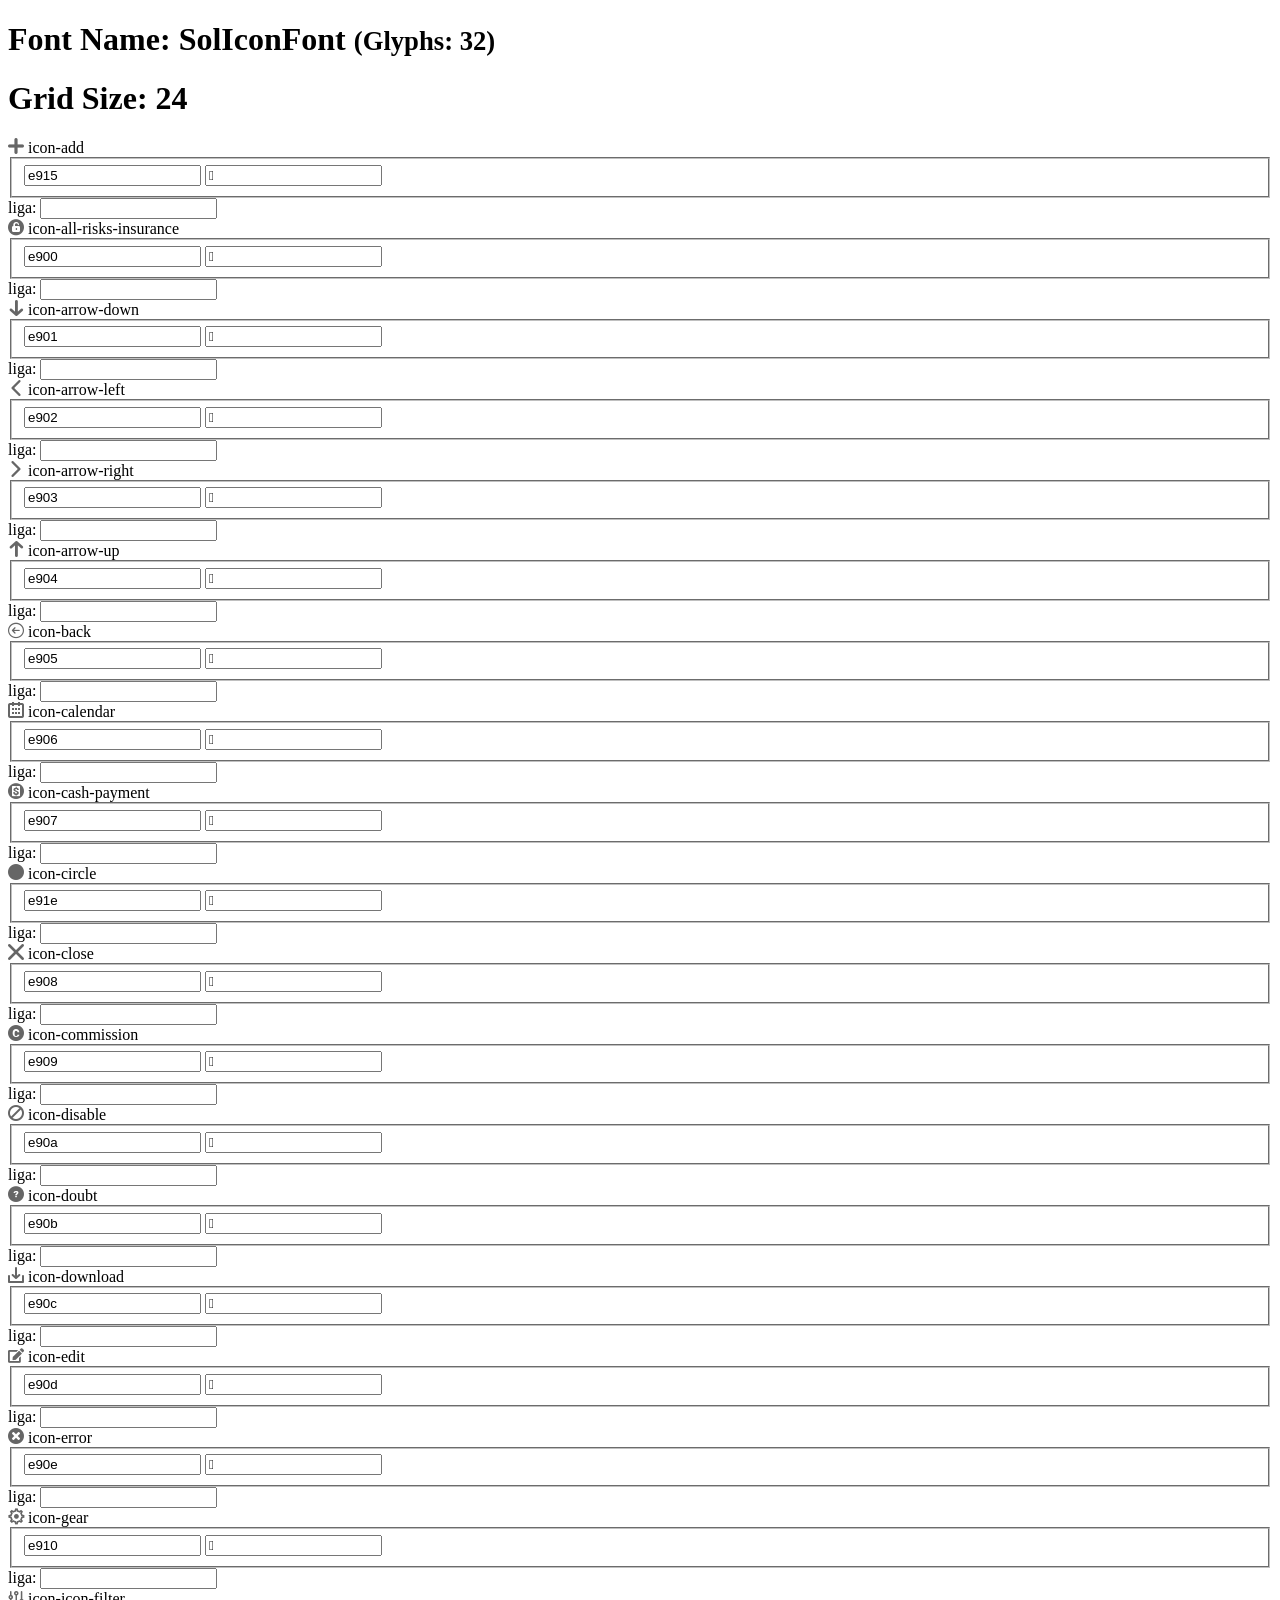
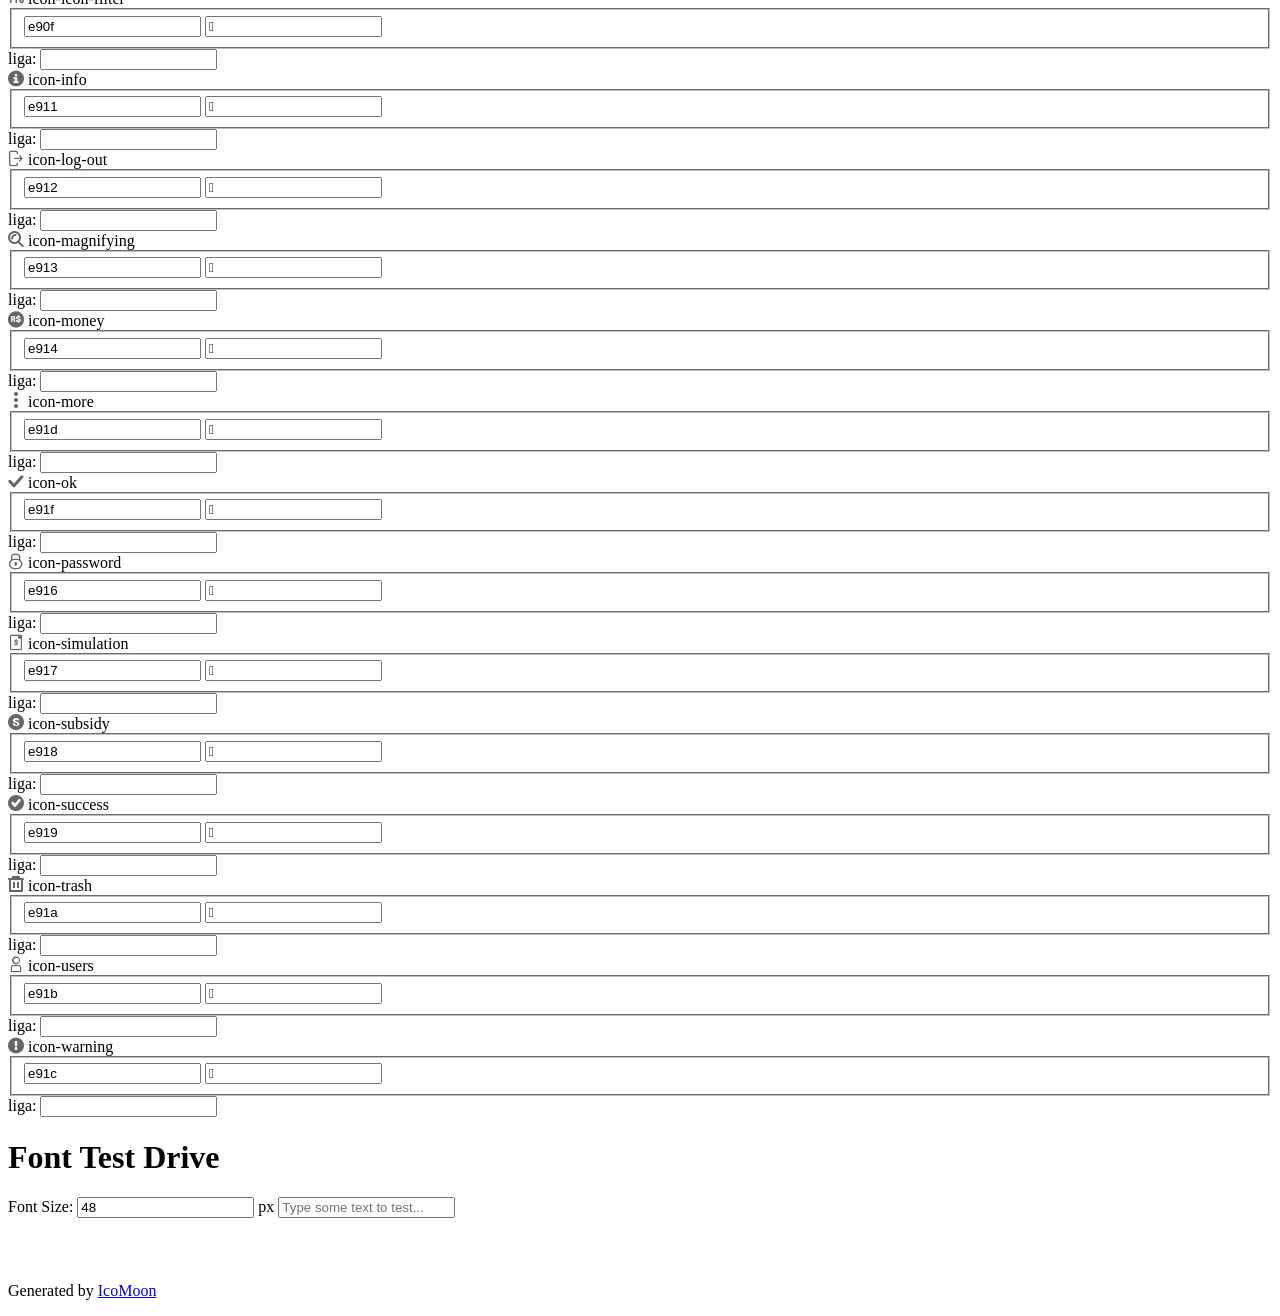
==== commit 4a5cc0ec: "Fix icons grid" ====
--- a/index.html
+++ b/index.html
@@ -12,7 +12,7 @@
         <h1 class="mhmm mvm"><span class="fgc1">Font Name:</span> SolIconFont <small class="fgc1">(Glyphs:&nbsp;32)</small></h1>
     </div>
     <div class="clearfix mhl ptl">
-        <h1 class="mvm mtn fgc1">Grid Size: Unknown</h1>
+        <h1 class="mvm mtn fgc1">Grid Size: 24</h1>
         <div class="glyph fs1">
             <div class="clearfix bshadow0 pbs">
                 <span class="icon-add"></span>
--- a/style.css
+++ b/style.css
@@ -1,10 +1,10 @@
 @font-face {
   font-family: 'SolIconFont';
-  src:  url('fonts/SolIconFont.eot?1wseb8');
-  src:  url('fonts/SolIconFont.eot?1wseb8#iefix') format('embedded-opentype'),
-    url('fonts/SolIconFont.ttf?1wseb8') format('truetype'),
-    url('fonts/SolIconFont.woff?1wseb8') format('woff'),
-    url('fonts/SolIconFont.svg?1wseb8#SolIconFont') format('svg');
+  src:  url('fonts/SolIconFont.eot?d8vvw0');
+  src:  url('fonts/SolIconFont.eot?d8vvw0#iefix') format('embedded-opentype'),
+    url('fonts/SolIconFont.ttf?d8vvw0') format('truetype'),
+    url('fonts/SolIconFont.woff?d8vvw0') format('woff'),
+    url('fonts/SolIconFont.svg?d8vvw0#SolIconFont') format('svg');
   font-weight: normal;
   font-style: normal;
   font-display: block;
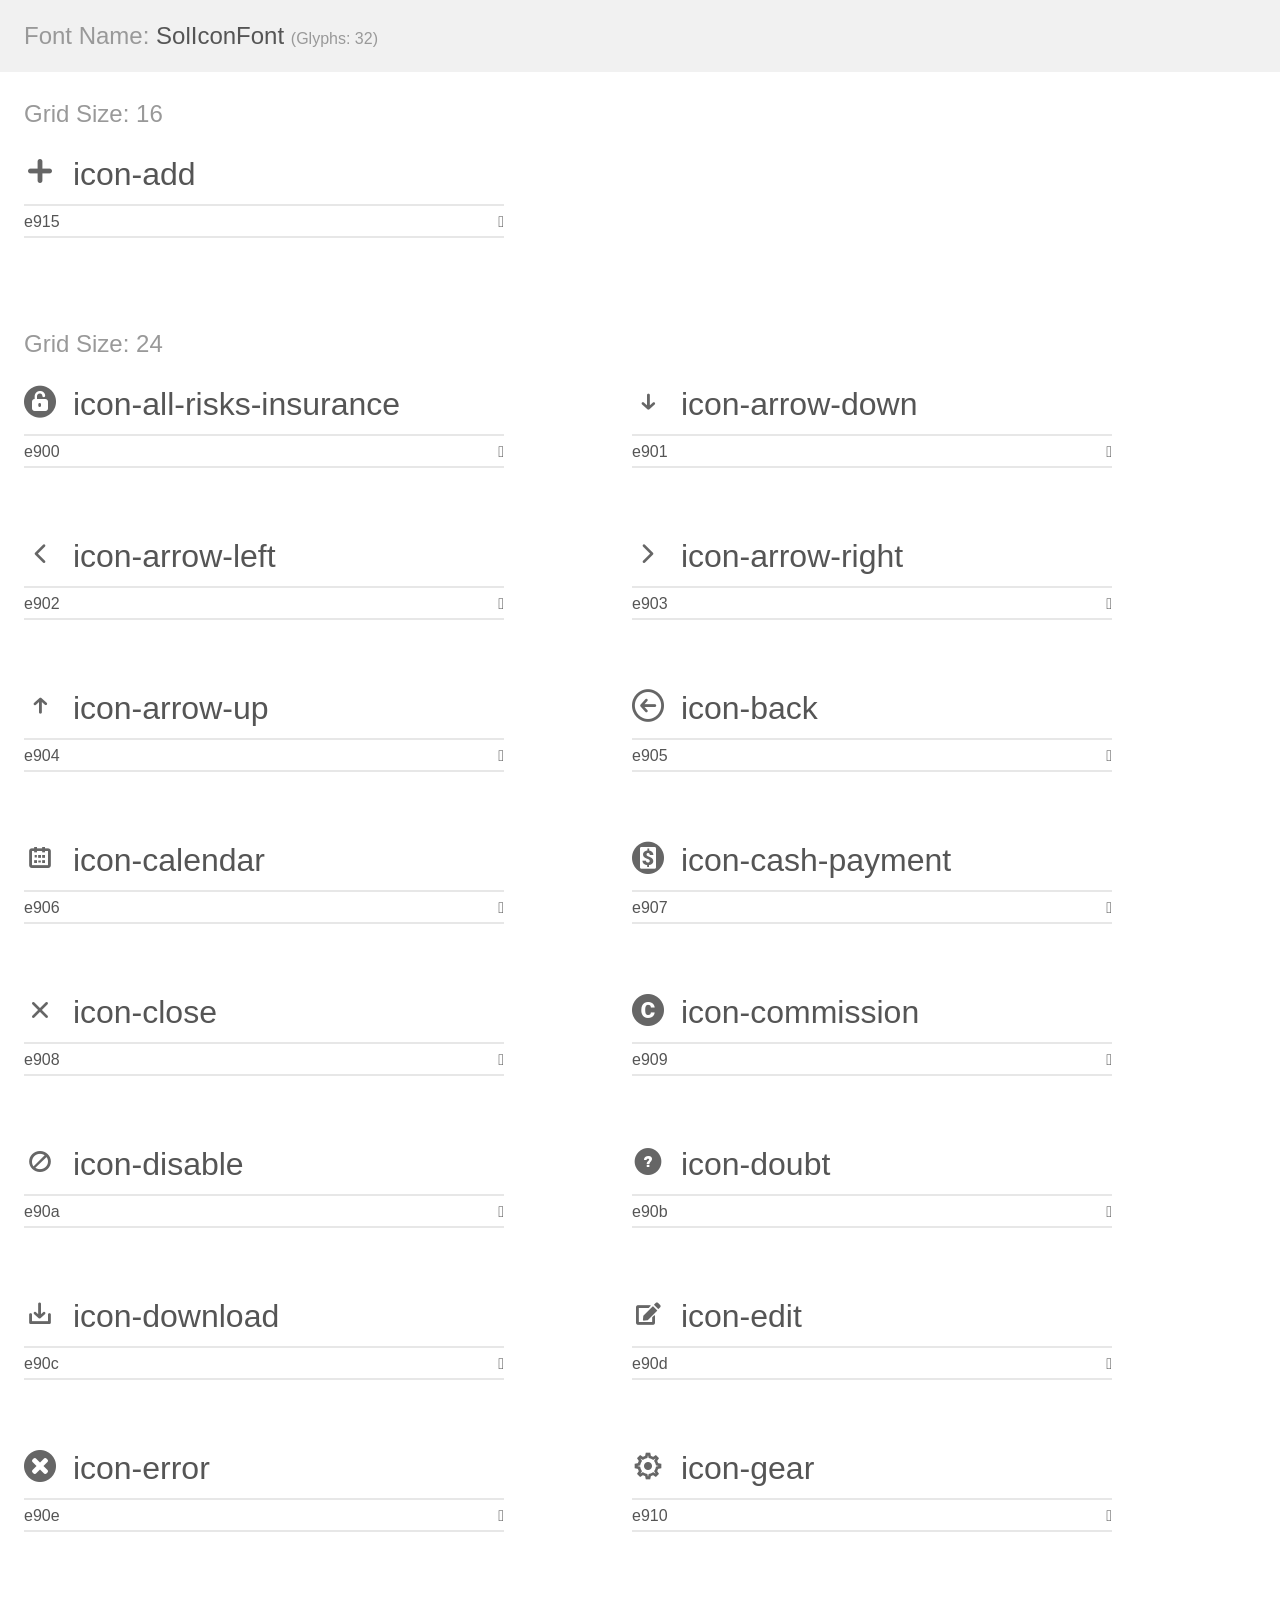
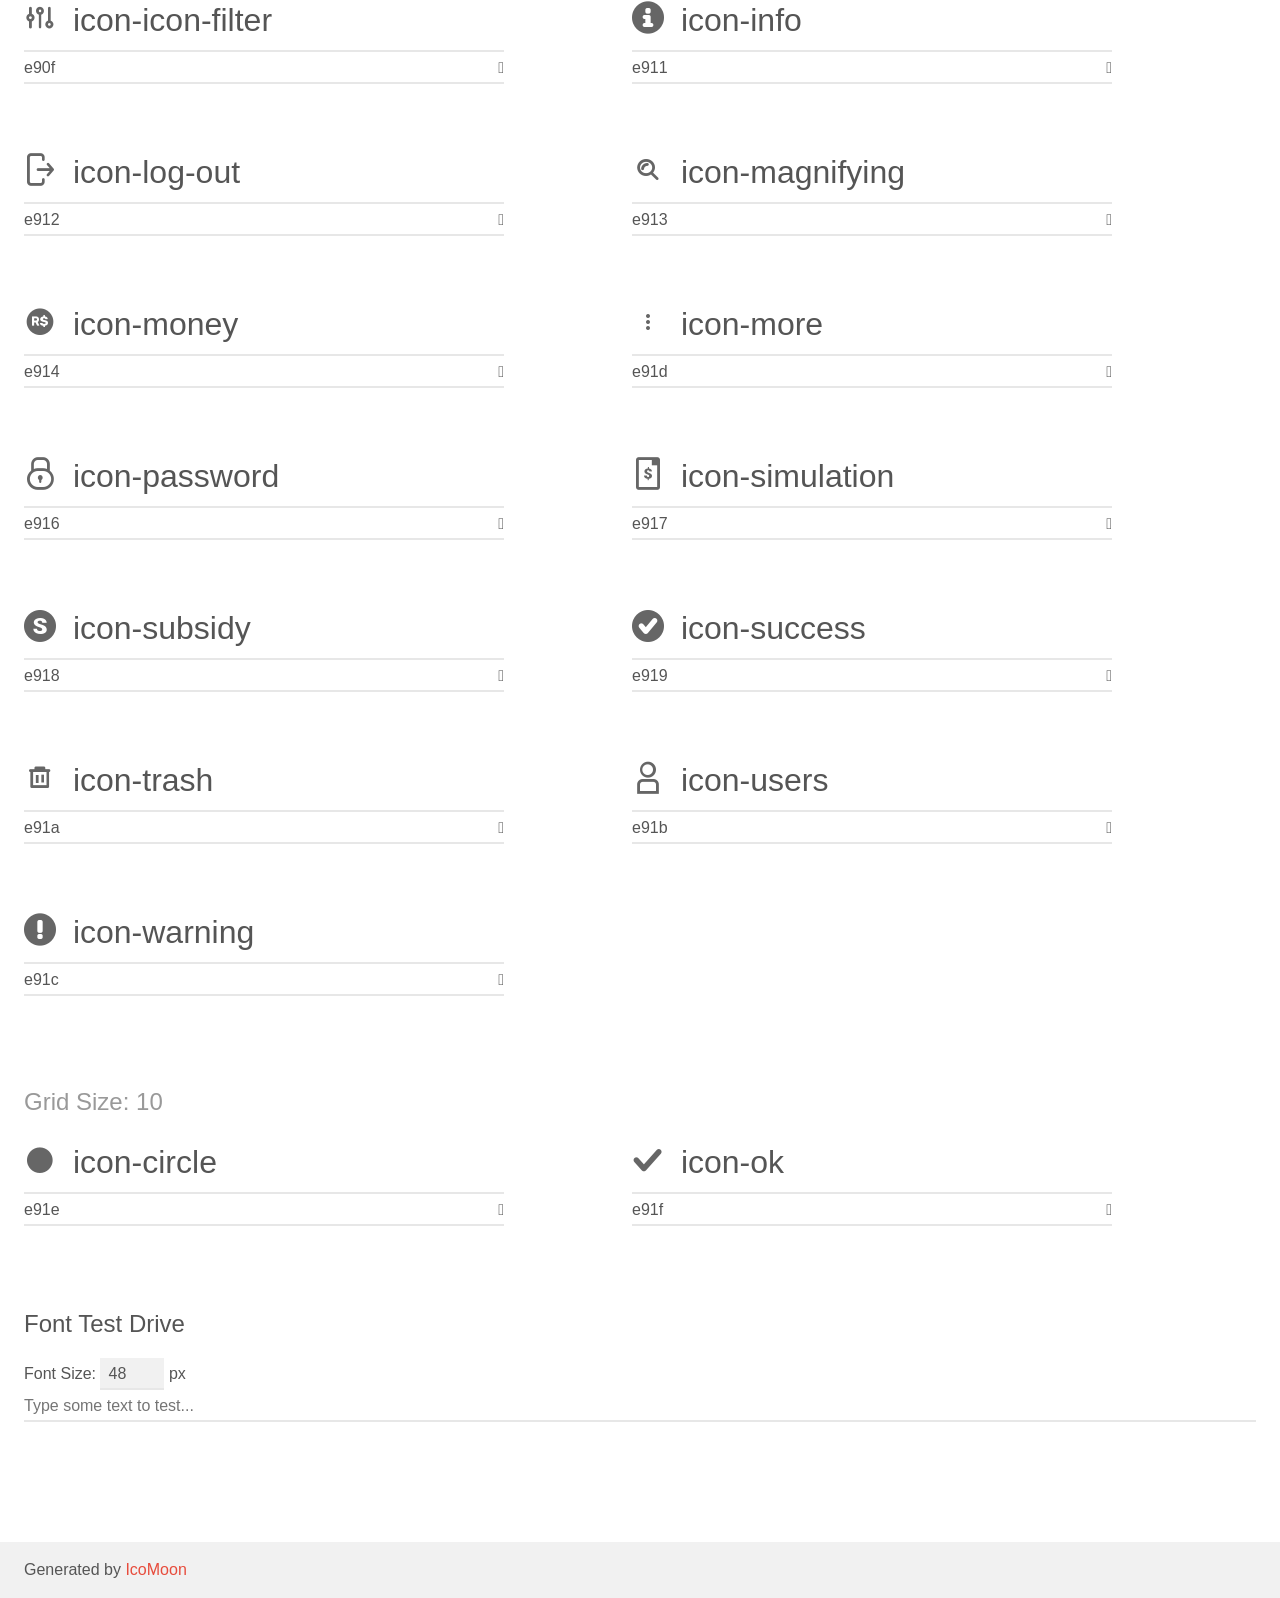
==== commit c93ce943: "Fix size of circle, add and ok" ====
--- a/index.html
+++ b/index.html
@@ -12,7 +12,7 @@
         <h1 class="mhmm mvm"><span class="fgc1">Font Name:</span> SolIconFont <small class="fgc1">(Glyphs:&nbsp;32)</small></h1>
     </div>
     <div class="clearfix mhl ptl">
-        <h1 class="mvm mtn fgc1">Grid Size: 24</h1>
+        <h1 class="mvm mtn fgc1">Grid Size: 16</h1>
         <div class="glyph fs1">
             <div class="clearfix bshadow0 pbs">
                 <span class="icon-add"></span>
@@ -27,7 +27,10 @@
                 <input type="text" readonly value="" class="liga unitRight" />
             </div>
         </div>
-        <div class="glyph fs1">
+    </div>
+    <div class="clearfix mhl ptl">
+        <h1 class="mvm mtn fgc1">Grid Size: 24</h1>
+        <div class="glyph fs2">
             <div class="clearfix bshadow0 pbs">
                 <span class="icon-all-risks-insurance"></span>
                 <span class="mls"> icon-all-risks-insurance</span>
@@ -41,7 +44,7 @@
                 <input type="text" readonly value="" class="liga unitRight" />
             </div>
         </div>
-        <div class="glyph fs1">
+        <div class="glyph fs2">
             <div class="clearfix bshadow0 pbs">
                 <span class="icon-arrow-down"></span>
                 <span class="mls"> icon-arrow-down</span>
@@ -55,7 +58,7 @@
                 <input type="text" readonly value="" class="liga unitRight" />
             </div>
         </div>
-        <div class="glyph fs1">
+        <div class="glyph fs2">
             <div class="clearfix bshadow0 pbs">
                 <span class="icon-arrow-left"></span>
                 <span class="mls"> icon-arrow-left</span>
@@ -69,7 +72,7 @@
                 <input type="text" readonly value="" class="liga unitRight" />
             </div>
         </div>
-        <div class="glyph fs1">
+        <div class="glyph fs2">
             <div class="clearfix bshadow0 pbs">
                 <span class="icon-arrow-right"></span>
                 <span class="mls"> icon-arrow-right</span>
@@ -83,7 +86,7 @@
                 <input type="text" readonly value="" class="liga unitRight" />
             </div>
         </div>
-        <div class="glyph fs1">
+        <div class="glyph fs2">
             <div class="clearfix bshadow0 pbs">
                 <span class="icon-arrow-up"></span>
                 <span class="mls"> icon-arrow-up</span>
@@ -97,7 +100,7 @@
                 <input type="text" readonly value="" class="liga unitRight" />
             </div>
         </div>
-        <div class="glyph fs1">
+        <div class="glyph fs2">
             <div class="clearfix bshadow0 pbs">
                 <span class="icon-back"></span>
                 <span class="mls"> icon-back</span>
@@ -111,7 +114,7 @@
                 <input type="text" readonly value="" class="liga unitRight" />
             </div>
         </div>
-        <div class="glyph fs1">
+        <div class="glyph fs2">
             <div class="clearfix bshadow0 pbs">
                 <span class="icon-calendar"></span>
                 <span class="mls"> icon-calendar</span>
@@ -125,7 +128,7 @@
                 <input type="text" readonly value="" class="liga unitRight" />
             </div>
         </div>
-        <div class="glyph fs1">
+        <div class="glyph fs2">
             <div class="clearfix bshadow0 pbs">
                 <span class="icon-cash-payment"></span>
                 <span class="mls"> icon-cash-payment</span>
@@ -139,7 +142,304 @@
                 <input type="text" readonly value="" class="liga unitRight" />
             </div>
         </div>
-        <div class="glyph fs1">
+        <div class="glyph fs2">
+            <div class="clearfix bshadow0 pbs">
+                <span class="icon-close"></span>
+                <span class="mls"> icon-close</span>
+            </div>
+            <fieldset class="fs0 size1of1 clearfix hidden-false">
+                <input type="text" readonly value="e908" class="unit size1of2" />
+                <input type="text" maxlength="1" readonly value="&#xe908;" class="unitRight size1of2 talign-right" />
+            </fieldset>
+            <div class="fs0 bshadow0 clearfix hidden-true">
+                <span class="unit pvs fgc1">liga: </span>
+                <input type="text" readonly value="" class="liga unitRight" />
+            </div>
+        </div>
+        <div class="glyph fs2">
+            <div class="clearfix bshadow0 pbs">
+                <span class="icon-commission"></span>
+                <span class="mls"> icon-commission</span>
+            </div>
+            <fieldset class="fs0 size1of1 clearfix hidden-false">
+                <input type="text" readonly value="e909" class="unit size1of2" />
+                <input type="text" maxlength="1" readonly value="&#xe909;" class="unitRight size1of2 talign-right" />
+            </fieldset>
+            <div class="fs0 bshadow0 clearfix hidden-true">
+                <span class="unit pvs fgc1">liga: </span>
+                <input type="text" readonly value="" class="liga unitRight" />
+            </div>
+        </div>
+        <div class="glyph fs2">
+            <div class="clearfix bshadow0 pbs">
+                <span class="icon-disable"></span>
+                <span class="mls"> icon-disable</span>
+            </div>
+            <fieldset class="fs0 size1of1 clearfix hidden-false">
+                <input type="text" readonly value="e90a" class="unit size1of2" />
+                <input type="text" maxlength="1" readonly value="&#xe90a;" class="unitRight size1of2 talign-right" />
+            </fieldset>
+            <div class="fs0 bshadow0 clearfix hidden-true">
+                <span class="unit pvs fgc1">liga: </span>
+                <input type="text" readonly value="" class="liga unitRight" />
+            </div>
+        </div>
+        <div class="glyph fs2">
+            <div class="clearfix bshadow0 pbs">
+                <span class="icon-doubt"></span>
+                <span class="mls"> icon-doubt</span>
+            </div>
+            <fieldset class="fs0 size1of1 clearfix hidden-false">
+                <input type="text" readonly value="e90b" class="unit size1of2" />
+                <input type="text" maxlength="1" readonly value="&#xe90b;" class="unitRight size1of2 talign-right" />
+            </fieldset>
+            <div class="fs0 bshadow0 clearfix hidden-true">
+                <span class="unit pvs fgc1">liga: </span>
+                <input type="text" readonly value="" class="liga unitRight" />
+            </div>
+        </div>
+        <div class="glyph fs2">
+            <div class="clearfix bshadow0 pbs">
+                <span class="icon-download"></span>
+                <span class="mls"> icon-download</span>
+            </div>
+            <fieldset class="fs0 size1of1 clearfix hidden-false">
+                <input type="text" readonly value="e90c" class="unit size1of2" />
+                <input type="text" maxlength="1" readonly value="&#xe90c;" class="unitRight size1of2 talign-right" />
+            </fieldset>
+            <div class="fs0 bshadow0 clearfix hidden-true">
+                <span class="unit pvs fgc1">liga: </span>
+                <input type="text" readonly value="" class="liga unitRight" />
+            </div>
+        </div>
+        <div class="glyph fs2">
+            <div class="clearfix bshadow0 pbs">
+                <span class="icon-edit"></span>
+                <span class="mls"> icon-edit</span>
+            </div>
+            <fieldset class="fs0 size1of1 clearfix hidden-false">
+                <input type="text" readonly value="e90d" class="unit size1of2" />
+                <input type="text" maxlength="1" readonly value="&#xe90d;" class="unitRight size1of2 talign-right" />
+            </fieldset>
+            <div class="fs0 bshadow0 clearfix hidden-true">
+                <span class="unit pvs fgc1">liga: </span>
+                <input type="text" readonly value="" class="liga unitRight" />
+            </div>
+        </div>
+        <div class="glyph fs2">
+            <div class="clearfix bshadow0 pbs">
+                <span class="icon-error"></span>
+                <span class="mls"> icon-error</span>
+            </div>
+            <fieldset class="fs0 size1of1 clearfix hidden-false">
+                <input type="text" readonly value="e90e" class="unit size1of2" />
+                <input type="text" maxlength="1" readonly value="&#xe90e;" class="unitRight size1of2 talign-right" />
+            </fieldset>
+            <div class="fs0 bshadow0 clearfix hidden-true">
+                <span class="unit pvs fgc1">liga: </span>
+                <input type="text" readonly value="" class="liga unitRight" />
+            </div>
+        </div>
+        <div class="glyph fs2">
+            <div class="clearfix bshadow0 pbs">
+                <span class="icon-gear"></span>
+                <span class="mls"> icon-gear</span>
+            </div>
+            <fieldset class="fs0 size1of1 clearfix hidden-false">
+                <input type="text" readonly value="e910" class="unit size1of2" />
+                <input type="text" maxlength="1" readonly value="&#xe910;" class="unitRight size1of2 talign-right" />
+            </fieldset>
+            <div class="fs0 bshadow0 clearfix hidden-true">
+                <span class="unit pvs fgc1">liga: </span>
+                <input type="text" readonly value="" class="liga unitRight" />
+            </div>
+        </div>
+        <div class="glyph fs2">
+            <div class="clearfix bshadow0 pbs">
+                <span class="icon-icon-filter"></span>
+                <span class="mls"> icon-icon-filter</span>
+            </div>
+            <fieldset class="fs0 size1of1 clearfix hidden-false">
+                <input type="text" readonly value="e90f" class="unit size1of2" />
+                <input type="text" maxlength="1" readonly value="&#xe90f;" class="unitRight size1of2 talign-right" />
+            </fieldset>
+            <div class="fs0 bshadow0 clearfix hidden-true">
+                <span class="unit pvs fgc1">liga: </span>
+                <input type="text" readonly value="" class="liga unitRight" />
+            </div>
+        </div>
+        <div class="glyph fs2">
+            <div class="clearfix bshadow0 pbs">
+                <span class="icon-info"></span>
+                <span class="mls"> icon-info</span>
+            </div>
+            <fieldset class="fs0 size1of1 clearfix hidden-false">
+                <input type="text" readonly value="e911" class="unit size1of2" />
+                <input type="text" maxlength="1" readonly value="&#xe911;" class="unitRight size1of2 talign-right" />
+            </fieldset>
+            <div class="fs0 bshadow0 clearfix hidden-true">
+                <span class="unit pvs fgc1">liga: </span>
+                <input type="text" readonly value="" class="liga unitRight" />
+            </div>
+        </div>
+        <div class="glyph fs2">
+            <div class="clearfix bshadow0 pbs">
+                <span class="icon-log-out"></span>
+                <span class="mls"> icon-log-out</span>
+            </div>
+            <fieldset class="fs0 size1of1 clearfix hidden-false">
+                <input type="text" readonly value="e912" class="unit size1of2" />
+                <input type="text" maxlength="1" readonly value="&#xe912;" class="unitRight size1of2 talign-right" />
+            </fieldset>
+            <div class="fs0 bshadow0 clearfix hidden-true">
+                <span class="unit pvs fgc1">liga: </span>
+                <input type="text" readonly value="" class="liga unitRight" />
+            </div>
+        </div>
+        <div class="glyph fs2">
+            <div class="clearfix bshadow0 pbs">
+                <span class="icon-magnifying"></span>
+                <span class="mls"> icon-magnifying</span>
+            </div>
+            <fieldset class="fs0 size1of1 clearfix hidden-false">
+                <input type="text" readonly value="e913" class="unit size1of2" />
+                <input type="text" maxlength="1" readonly value="&#xe913;" class="unitRight size1of2 talign-right" />
+            </fieldset>
+            <div class="fs0 bshadow0 clearfix hidden-true">
+                <span class="unit pvs fgc1">liga: </span>
+                <input type="text" readonly value="" class="liga unitRight" />
+            </div>
+        </div>
+        <div class="glyph fs2">
+            <div class="clearfix bshadow0 pbs">
+                <span class="icon-money"></span>
+                <span class="mls"> icon-money</span>
+            </div>
+            <fieldset class="fs0 size1of1 clearfix hidden-false">
+                <input type="text" readonly value="e914" class="unit size1of2" />
+                <input type="text" maxlength="1" readonly value="&#xe914;" class="unitRight size1of2 talign-right" />
+            </fieldset>
+            <div class="fs0 bshadow0 clearfix hidden-true">
+                <span class="unit pvs fgc1">liga: </span>
+                <input type="text" readonly value="" class="liga unitRight" />
+            </div>
+        </div>
+        <div class="glyph fs2">
+            <div class="clearfix bshadow0 pbs">
+                <span class="icon-more"></span>
+                <span class="mls"> icon-more</span>
+            </div>
+            <fieldset class="fs0 size1of1 clearfix hidden-false">
+                <input type="text" readonly value="e91d" class="unit size1of2" />
+                <input type="text" maxlength="1" readonly value="&#xe91d;" class="unitRight size1of2 talign-right" />
+            </fieldset>
+            <div class="fs0 bshadow0 clearfix hidden-true">
+                <span class="unit pvs fgc1">liga: </span>
+                <input type="text" readonly value="" class="liga unitRight" />
+            </div>
+        </div>
+        <div class="glyph fs2">
+            <div class="clearfix bshadow0 pbs">
+                <span class="icon-password"></span>
+                <span class="mls"> icon-password</span>
+            </div>
+            <fieldset class="fs0 size1of1 clearfix hidden-false">
+                <input type="text" readonly value="e916" class="unit size1of2" />
+                <input type="text" maxlength="1" readonly value="&#xe916;" class="unitRight size1of2 talign-right" />
+            </fieldset>
+            <div class="fs0 bshadow0 clearfix hidden-true">
+                <span class="unit pvs fgc1">liga: </span>
+                <input type="text" readonly value="" class="liga unitRight" />
+            </div>
+        </div>
+        <div class="glyph fs2">
+            <div class="clearfix bshadow0 pbs">
+                <span class="icon-simulation"></span>
+                <span class="mls"> icon-simulation</span>
+            </div>
+            <fieldset class="fs0 size1of1 clearfix hidden-false">
+                <input type="text" readonly value="e917" class="unit size1of2" />
+                <input type="text" maxlength="1" readonly value="&#xe917;" class="unitRight size1of2 talign-right" />
+            </fieldset>
+            <div class="fs0 bshadow0 clearfix hidden-true">
+                <span class="unit pvs fgc1">liga: </span>
+                <input type="text" readonly value="" class="liga unitRight" />
+            </div>
+        </div>
+        <div class="glyph fs2">
+            <div class="clearfix bshadow0 pbs">
+                <span class="icon-subsidy"></span>
+                <span class="mls"> icon-subsidy</span>
+            </div>
+            <fieldset class="fs0 size1of1 clearfix hidden-false">
+                <input type="text" readonly value="e918" class="unit size1of2" />
+                <input type="text" maxlength="1" readonly value="&#xe918;" class="unitRight size1of2 talign-right" />
+            </fieldset>
+            <div class="fs0 bshadow0 clearfix hidden-true">
+                <span class="unit pvs fgc1">liga: </span>
+                <input type="text" readonly value="" class="liga unitRight" />
+            </div>
+        </div>
+        <div class="glyph fs2">
+            <div class="clearfix bshadow0 pbs">
+                <span class="icon-success"></span>
+                <span class="mls"> icon-success</span>
+            </div>
+            <fieldset class="fs0 size1of1 clearfix hidden-false">
+                <input type="text" readonly value="e919" class="unit size1of2" />
+                <input type="text" maxlength="1" readonly value="&#xe919;" class="unitRight size1of2 talign-right" />
+            </fieldset>
+            <div class="fs0 bshadow0 clearfix hidden-true">
+                <span class="unit pvs fgc1">liga: </span>
+                <input type="text" readonly value="" class="liga unitRight" />
+            </div>
+        </div>
+        <div class="glyph fs2">
+            <div class="clearfix bshadow0 pbs">
+                <span class="icon-trash"></span>
+                <span class="mls"> icon-trash</span>
+            </div>
+            <fieldset class="fs0 size1of1 clearfix hidden-false">
+                <input type="text" readonly value="e91a" class="unit size1of2" />
+                <input type="text" maxlength="1" readonly value="&#xe91a;" class="unitRight size1of2 talign-right" />
+            </fieldset>
+            <div class="fs0 bshadow0 clearfix hidden-true">
+                <span class="unit pvs fgc1">liga: </span>
+                <input type="text" readonly value="" class="liga unitRight" />
+            </div>
+        </div>
+        <div class="glyph fs2">
+            <div class="clearfix bshadow0 pbs">
+                <span class="icon-users"></span>
+                <span class="mls"> icon-users</span>
+            </div>
+            <fieldset class="fs0 size1of1 clearfix hidden-false">
+                <input type="text" readonly value="e91b" class="unit size1of2" />
+                <input type="text" maxlength="1" readonly value="&#xe91b;" class="unitRight size1of2 talign-right" />
+            </fieldset>
+            <div class="fs0 bshadow0 clearfix hidden-true">
+                <span class="unit pvs fgc1">liga: </span>
+                <input type="text" readonly value="" class="liga unitRight" />
+            </div>
+        </div>
+        <div class="glyph fs2">
+            <div class="clearfix bshadow0 pbs">
+                <span class="icon-warning"></span>
+                <span class="mls"> icon-warning</span>
+            </div>
+            <fieldset class="fs0 size1of1 clearfix hidden-false">
+                <input type="text" readonly value="e91c" class="unit size1of2" />
+                <input type="text" maxlength="1" readonly value="&#xe91c;" class="unitRight size1of2 talign-right" />
+            </fieldset>
+            <div class="fs0 bshadow0 clearfix hidden-true">
+                <span class="unit pvs fgc1">liga: </span>
+                <input type="text" readonly value="" class="liga unitRight" />
+            </div>
+        </div>
+    </div>
+    <div class="clearfix mhl ptl">
+        <h1 class="mvm mtn fgc1">Grid Size: 10</h1>
+        <div class="glyph fs3">
             <div class="clearfix bshadow0 pbs">
                 <span class="icon-circle"></span>
                 <span class="mls"> icon-circle</span>
@@ -153,203 +453,7 @@
                 <input type="text" readonly value="" class="liga unitRight" />
             </div>
         </div>
-        <div class="glyph fs1">
-            <div class="clearfix bshadow0 pbs">
-                <span class="icon-close"></span>
-                <span class="mls"> icon-close</span>
-            </div>
-            <fieldset class="fs0 size1of1 clearfix hidden-false">
-                <input type="text" readonly value="e908" class="unit size1of2" />
-                <input type="text" maxlength="1" readonly value="&#xe908;" class="unitRight size1of2 talign-right" />
-            </fieldset>
-            <div class="fs0 bshadow0 clearfix hidden-true">
-                <span class="unit pvs fgc1">liga: </span>
-                <input type="text" readonly value="" class="liga unitRight" />
-            </div>
-        </div>
-        <div class="glyph fs1">
-            <div class="clearfix bshadow0 pbs">
-                <span class="icon-commission"></span>
-                <span class="mls"> icon-commission</span>
-            </div>
-            <fieldset class="fs0 size1of1 clearfix hidden-false">
-                <input type="text" readonly value="e909" class="unit size1of2" />
-                <input type="text" maxlength="1" readonly value="&#xe909;" class="unitRight size1of2 talign-right" />
-            </fieldset>
-            <div class="fs0 bshadow0 clearfix hidden-true">
-                <span class="unit pvs fgc1">liga: </span>
-                <input type="text" readonly value="" class="liga unitRight" />
-            </div>
-        </div>
-        <div class="glyph fs1">
-            <div class="clearfix bshadow0 pbs">
-                <span class="icon-disable"></span>
-                <span class="mls"> icon-disable</span>
-            </div>
-            <fieldset class="fs0 size1of1 clearfix hidden-false">
-                <input type="text" readonly value="e90a" class="unit size1of2" />
-                <input type="text" maxlength="1" readonly value="&#xe90a;" class="unitRight size1of2 talign-right" />
-            </fieldset>
-            <div class="fs0 bshadow0 clearfix hidden-true">
-                <span class="unit pvs fgc1">liga: </span>
-                <input type="text" readonly value="" class="liga unitRight" />
-            </div>
-        </div>
-        <div class="glyph fs1">
-            <div class="clearfix bshadow0 pbs">
-                <span class="icon-doubt"></span>
-                <span class="mls"> icon-doubt</span>
-            </div>
-            <fieldset class="fs0 size1of1 clearfix hidden-false">
-                <input type="text" readonly value="e90b" class="unit size1of2" />
-                <input type="text" maxlength="1" readonly value="&#xe90b;" class="unitRight size1of2 talign-right" />
-            </fieldset>
-            <div class="fs0 bshadow0 clearfix hidden-true">
-                <span class="unit pvs fgc1">liga: </span>
-                <input type="text" readonly value="" class="liga unitRight" />
-            </div>
-        </div>
-        <div class="glyph fs1">
-            <div class="clearfix bshadow0 pbs">
-                <span class="icon-download"></span>
-                <span class="mls"> icon-download</span>
-            </div>
-            <fieldset class="fs0 size1of1 clearfix hidden-false">
-                <input type="text" readonly value="e90c" class="unit size1of2" />
-                <input type="text" maxlength="1" readonly value="&#xe90c;" class="unitRight size1of2 talign-right" />
-            </fieldset>
-            <div class="fs0 bshadow0 clearfix hidden-true">
-                <span class="unit pvs fgc1">liga: </span>
-                <input type="text" readonly value="" class="liga unitRight" />
-            </div>
-        </div>
-        <div class="glyph fs1">
-            <div class="clearfix bshadow0 pbs">
-                <span class="icon-edit"></span>
-                <span class="mls"> icon-edit</span>
-            </div>
-            <fieldset class="fs0 size1of1 clearfix hidden-false">
-                <input type="text" readonly value="e90d" class="unit size1of2" />
-                <input type="text" maxlength="1" readonly value="&#xe90d;" class="unitRight size1of2 talign-right" />
-            </fieldset>
-            <div class="fs0 bshadow0 clearfix hidden-true">
-                <span class="unit pvs fgc1">liga: </span>
-                <input type="text" readonly value="" class="liga unitRight" />
-            </div>
-        </div>
-        <div class="glyph fs1">
-            <div class="clearfix bshadow0 pbs">
-                <span class="icon-error"></span>
-                <span class="mls"> icon-error</span>
-            </div>
-            <fieldset class="fs0 size1of1 clearfix hidden-false">
-                <input type="text" readonly value="e90e" class="unit size1of2" />
-                <input type="text" maxlength="1" readonly value="&#xe90e;" class="unitRight size1of2 talign-right" />
-            </fieldset>
-            <div class="fs0 bshadow0 clearfix hidden-true">
-                <span class="unit pvs fgc1">liga: </span>
-                <input type="text" readonly value="" class="liga unitRight" />
-            </div>
-        </div>
-        <div class="glyph fs1">
-            <div class="clearfix bshadow0 pbs">
-                <span class="icon-gear"></span>
-                <span class="mls"> icon-gear</span>
-            </div>
-            <fieldset class="fs0 size1of1 clearfix hidden-false">
-                <input type="text" readonly value="e910" class="unit size1of2" />
-                <input type="text" maxlength="1" readonly value="&#xe910;" class="unitRight size1of2 talign-right" />
-            </fieldset>
-            <div class="fs0 bshadow0 clearfix hidden-true">
-                <span class="unit pvs fgc1">liga: </span>
-                <input type="text" readonly value="" class="liga unitRight" />
-            </div>
-        </div>
-        <div class="glyph fs1">
-            <div class="clearfix bshadow0 pbs">
-                <span class="icon-icon-filter"></span>
-                <span class="mls"> icon-icon-filter</span>
-            </div>
-            <fieldset class="fs0 size1of1 clearfix hidden-false">
-                <input type="text" readonly value="e90f" class="unit size1of2" />
-                <input type="text" maxlength="1" readonly value="&#xe90f;" class="unitRight size1of2 talign-right" />
-            </fieldset>
-            <div class="fs0 bshadow0 clearfix hidden-true">
-                <span class="unit pvs fgc1">liga: </span>
-                <input type="text" readonly value="" class="liga unitRight" />
-            </div>
-        </div>
-        <div class="glyph fs1">
-            <div class="clearfix bshadow0 pbs">
-                <span class="icon-info"></span>
-                <span class="mls"> icon-info</span>
-            </div>
-            <fieldset class="fs0 size1of1 clearfix hidden-false">
-                <input type="text" readonly value="e911" class="unit size1of2" />
-                <input type="text" maxlength="1" readonly value="&#xe911;" class="unitRight size1of2 talign-right" />
-            </fieldset>
-            <div class="fs0 bshadow0 clearfix hidden-true">
-                <span class="unit pvs fgc1">liga: </span>
-                <input type="text" readonly value="" class="liga unitRight" />
-            </div>
-        </div>
-        <div class="glyph fs1">
-            <div class="clearfix bshadow0 pbs">
-                <span class="icon-log-out"></span>
-                <span class="mls"> icon-log-out</span>
-            </div>
-            <fieldset class="fs0 size1of1 clearfix hidden-false">
-                <input type="text" readonly value="e912" class="unit size1of2" />
-                <input type="text" maxlength="1" readonly value="&#xe912;" class="unitRight size1of2 talign-right" />
-            </fieldset>
-            <div class="fs0 bshadow0 clearfix hidden-true">
-                <span class="unit pvs fgc1">liga: </span>
-                <input type="text" readonly value="" class="liga unitRight" />
-            </div>
-        </div>
-        <div class="glyph fs1">
-            <div class="clearfix bshadow0 pbs">
-                <span class="icon-magnifying"></span>
-                <span class="mls"> icon-magnifying</span>
-            </div>
-            <fieldset class="fs0 size1of1 clearfix hidden-false">
-                <input type="text" readonly value="e913" class="unit size1of2" />
-                <input type="text" maxlength="1" readonly value="&#xe913;" class="unitRight size1of2 talign-right" />
-            </fieldset>
-            <div class="fs0 bshadow0 clearfix hidden-true">
-                <span class="unit pvs fgc1">liga: </span>
-                <input type="text" readonly value="" class="liga unitRight" />
-            </div>
-        </div>
-        <div class="glyph fs1">
-            <div class="clearfix bshadow0 pbs">
-                <span class="icon-money"></span>
-                <span class="mls"> icon-money</span>
-            </div>
-            <fieldset class="fs0 size1of1 clearfix hidden-false">
-                <input type="text" readonly value="e914" class="unit size1of2" />
-                <input type="text" maxlength="1" readonly value="&#xe914;" class="unitRight size1of2 talign-right" />
-            </fieldset>
-            <div class="fs0 bshadow0 clearfix hidden-true">
-                <span class="unit pvs fgc1">liga: </span>
-                <input type="text" readonly value="" class="liga unitRight" />
-            </div>
-        </div>
-        <div class="glyph fs1">
-            <div class="clearfix bshadow0 pbs">
-                <span class="icon-more"></span>
-                <span class="mls"> icon-more</span>
-            </div>
-            <fieldset class="fs0 size1of1 clearfix hidden-false">
-                <input type="text" readonly value="e91d" class="unit size1of2" />
-                <input type="text" maxlength="1" readonly value="&#xe91d;" class="unitRight size1of2 talign-right" />
-            </fieldset>
-            <div class="fs0 bshadow0 clearfix hidden-true">
-                <span class="unit pvs fgc1">liga: </span>
-                <input type="text" readonly value="" class="liga unitRight" />
-            </div>
-        </div>
-        <div class="glyph fs1">
+        <div class="glyph fs3">
             <div class="clearfix bshadow0 pbs">
                 <span class="icon-ok"></span>
                 <span class="mls"> icon-ok</span>
@@ -357,104 +461,6 @@
             <fieldset class="fs0 size1of1 clearfix hidden-false">
                 <input type="text" readonly value="e91f" class="unit size1of2" />
                 <input type="text" maxlength="1" readonly value="&#xe91f;" class="unitRight size1of2 talign-right" />
-            </fieldset>
-            <div class="fs0 bshadow0 clearfix hidden-true">
-                <span class="unit pvs fgc1">liga: </span>
-                <input type="text" readonly value="" class="liga unitRight" />
-            </div>
-        </div>
-        <div class="glyph fs1">
-            <div class="clearfix bshadow0 pbs">
-                <span class="icon-password"></span>
-                <span class="mls"> icon-password</span>
-            </div>
-            <fieldset class="fs0 size1of1 clearfix hidden-false">
-                <input type="text" readonly value="e916" class="unit size1of2" />
-                <input type="text" maxlength="1" readonly value="&#xe916;" class="unitRight size1of2 talign-right" />
-            </fieldset>
-            <div class="fs0 bshadow0 clearfix hidden-true">
-                <span class="unit pvs fgc1">liga: </span>
-                <input type="text" readonly value="" class="liga unitRight" />
-            </div>
-        </div>
-        <div class="glyph fs1">
-            <div class="clearfix bshadow0 pbs">
-                <span class="icon-simulation"></span>
-                <span class="mls"> icon-simulation</span>
-            </div>
-            <fieldset class="fs0 size1of1 clearfix hidden-false">
-                <input type="text" readonly value="e917" class="unit size1of2" />
-                <input type="text" maxlength="1" readonly value="&#xe917;" class="unitRight size1of2 talign-right" />
-            </fieldset>
-            <div class="fs0 bshadow0 clearfix hidden-true">
-                <span class="unit pvs fgc1">liga: </span>
-                <input type="text" readonly value="" class="liga unitRight" />
-            </div>
-        </div>
-        <div class="glyph fs1">
-            <div class="clearfix bshadow0 pbs">
-                <span class="icon-subsidy"></span>
-                <span class="mls"> icon-subsidy</span>
-            </div>
-            <fieldset class="fs0 size1of1 clearfix hidden-false">
-                <input type="text" readonly value="e918" class="unit size1of2" />
-                <input type="text" maxlength="1" readonly value="&#xe918;" class="unitRight size1of2 talign-right" />
-            </fieldset>
-            <div class="fs0 bshadow0 clearfix hidden-true">
-                <span class="unit pvs fgc1">liga: </span>
-                <input type="text" readonly value="" class="liga unitRight" />
-            </div>
-        </div>
-        <div class="glyph fs1">
-            <div class="clearfix bshadow0 pbs">
-                <span class="icon-success"></span>
-                <span class="mls"> icon-success</span>
-            </div>
-            <fieldset class="fs0 size1of1 clearfix hidden-false">
-                <input type="text" readonly value="e919" class="unit size1of2" />
-                <input type="text" maxlength="1" readonly value="&#xe919;" class="unitRight size1of2 talign-right" />
-            </fieldset>
-            <div class="fs0 bshadow0 clearfix hidden-true">
-                <span class="unit pvs fgc1">liga: </span>
-                <input type="text" readonly value="" class="liga unitRight" />
-            </div>
-        </div>
-        <div class="glyph fs1">
-            <div class="clearfix bshadow0 pbs">
-                <span class="icon-trash"></span>
-                <span class="mls"> icon-trash</span>
-            </div>
-            <fieldset class="fs0 size1of1 clearfix hidden-false">
-                <input type="text" readonly value="e91a" class="unit size1of2" />
-                <input type="text" maxlength="1" readonly value="&#xe91a;" class="unitRight size1of2 talign-right" />
-            </fieldset>
-            <div class="fs0 bshadow0 clearfix hidden-true">
-                <span class="unit pvs fgc1">liga: </span>
-                <input type="text" readonly value="" class="liga unitRight" />
-            </div>
-        </div>
-        <div class="glyph fs1">
-            <div class="clearfix bshadow0 pbs">
-                <span class="icon-users"></span>
-                <span class="mls"> icon-users</span>
-            </div>
-            <fieldset class="fs0 size1of1 clearfix hidden-false">
-                <input type="text" readonly value="e91b" class="unit size1of2" />
-                <input type="text" maxlength="1" readonly value="&#xe91b;" class="unitRight size1of2 talign-right" />
-            </fieldset>
-            <div class="fs0 bshadow0 clearfix hidden-true">
-                <span class="unit pvs fgc1">liga: </span>
-                <input type="text" readonly value="" class="liga unitRight" />
-            </div>
-        </div>
-        <div class="glyph fs1">
-            <div class="clearfix bshadow0 pbs">
-                <span class="icon-warning"></span>
-                <span class="mls"> icon-warning</span>
-            </div>
-            <fieldset class="fs0 size1of1 clearfix hidden-false">
-                <input type="text" readonly value="e91c" class="unit size1of2" />
-                <input type="text" maxlength="1" readonly value="&#xe91c;" class="unitRight size1of2 talign-right" />
             </fieldset>
             <div class="fs0 bshadow0 clearfix hidden-true">
                 <span class="unit pvs fgc1">liga: </span>
--- a/demo-files/demo.css
+++ b/demo-files/demo.css
@@ -0,0 +1,158 @@
+body {
+  padding: 0;
+  margin: 0;
+  font-family: sans-serif;
+  font-size: 1em;
+  line-height: 1.5;
+  color: #555;
+  background: #fff;
+}
+h1 {
+  font-size: 1.5em;
+  font-weight: normal;
+}
+small {
+  font-size: .66666667em;
+}
+a {
+  color: #e74c3c;
+  text-decoration: none;
+}
+a:hover, a:focus {
+  box-shadow: 0 1px #e74c3c;
+}
+.bshadow0, input {
+  box-shadow: inset 0 -2px #e7e7e7;
+}
+input:hover {
+  box-shadow: inset 0 -2px #ccc;
+}
+input, fieldset {
+  font-family: sans-serif;
+  font-size: 1em;
+  margin: 0;
+  padding: 0;
+  border: 0;
+}
+input {
+  color: inherit;
+  line-height: 1.5;
+  height: 1.5em;
+  padding: .25em 0;
+}
+input:focus {
+  outline: none;
+  box-shadow: inset 0 -2px #449fdb;
+}
+.glyph {
+  font-size: 16px;
+  width: 15em;
+  padding-bottom: 1em;
+  margin-right: 4em;
+  margin-bottom: 1em;
+  float: left;
+  overflow: hidden;
+}
+.liga {
+  width: 80%;
+  width: calc(100% - 2.5em);
+}
+.talign-right {
+  text-align: right;
+}
+.talign-center {
+  text-align: center;
+}
+.bgc1 {
+  background: #f1f1f1;
+}
+.fgc1 {
+  color: #999;
+}
+.fgc0 {
+  color: #000;
+}
+p {
+  margin-top: 1em;
+  margin-bottom: 1em;
+}
+.mvm {
+  margin-top: .75em;
+  margin-bottom: .75em;
+}
+.mtn {
+  margin-top: 0;
+}
+.mtl, .mal {
+  margin-top: 1.5em;
+}
+.mbl, .mal {
+  margin-bottom: 1.5em;
+}
+.mal, .mhl {
+  margin-left: 1.5em;
+  margin-right: 1.5em;
+}
+.mhmm {
+  margin-left: 1em;
+  margin-right: 1em;
+}
+.mls {
+  margin-left: .25em;
+}
+.ptl {
+  padding-top: 1.5em;
+}
+.pbs, .pvs {
+  padding-bottom: .25em;
+}
+.pvs, .pts {
+  padding-top: .25em;
+}
+.unit {
+  float: left;
+}
+.unitRight {
+  float: right;
+}
+.size1of2 {
+  width: 50%;
+}
+.size1of1 {
+  width: 100%;
+}
+.clearfix:before, .clearfix:after {
+  content: " ";
+  display: table;
+}
+.clearfix:after {
+  clear: both;
+}
+.hidden-true {
+  display: none;
+}
+.textbox0 {
+  width: 3em;
+  background: #f1f1f1;
+  padding: .25em .5em;
+  line-height: 1.5;
+  height: 1.5em;
+}
+#testDrive {
+  display: block;
+  padding-top: 24px;
+  line-height: 1.5;
+}
+.fs0 {
+  font-size: 16px;
+}
+.fs1 {
+  font-size: 32px;
+}
+.fs2 {
+  font-size: 32px;
+}
+.fs3 {
+  font-size: 32px;
+}
+
--- a/style.css
+++ b/style.css
@@ -1,10 +1,10 @@
 @font-face {
   font-family: 'SolIconFont';
-  src:  url('fonts/SolIconFont.eot?d8vvw0');
-  src:  url('fonts/SolIconFont.eot?d8vvw0#iefix') format('embedded-opentype'),
-    url('fonts/SolIconFont.ttf?d8vvw0') format('truetype'),
-    url('fonts/SolIconFont.woff?d8vvw0') format('woff'),
-    url('fonts/SolIconFont.svg?d8vvw0#SolIconFont') format('svg');
+  src:  url('fonts/SolIconFont.eot?onqt7m');
+  src:  url('fonts/SolIconFont.eot?onqt7m#iefix') format('embedded-opentype'),
+    url('fonts/SolIconFont.ttf?onqt7m') format('truetype'),
+    url('fonts/SolIconFont.woff?onqt7m') format('woff'),
+    url('fonts/SolIconFont.svg?onqt7m#SolIconFont') format('svg');
   font-weight: normal;
   font-style: normal;
   font-display: block;
@@ -59,10 +59,6 @@
 }
 .icon-cash-payment:before {
   content: "\e907";
-  color: #666;
-}
-.icon-circle:before {
-  content: "\e91e";
   color: #666;
 }
 .icon-close:before {
@@ -121,10 +117,6 @@
   content: "\e91d";
   color: #666;
 }
-.icon-ok:before {
-  content: "\e91f";
-  color: #666;
-}
 .icon-password:before {
   content: "\e916";
   color: #666;
@@ -153,3 +145,11 @@
   content: "\e91c";
   color: #666;
 }
+.icon-circle:before {
+  content: "\e91e";
+  color: #666;
+}
+.icon-ok:before {
+  content: "\e91f";
+  color: #666;
+}
